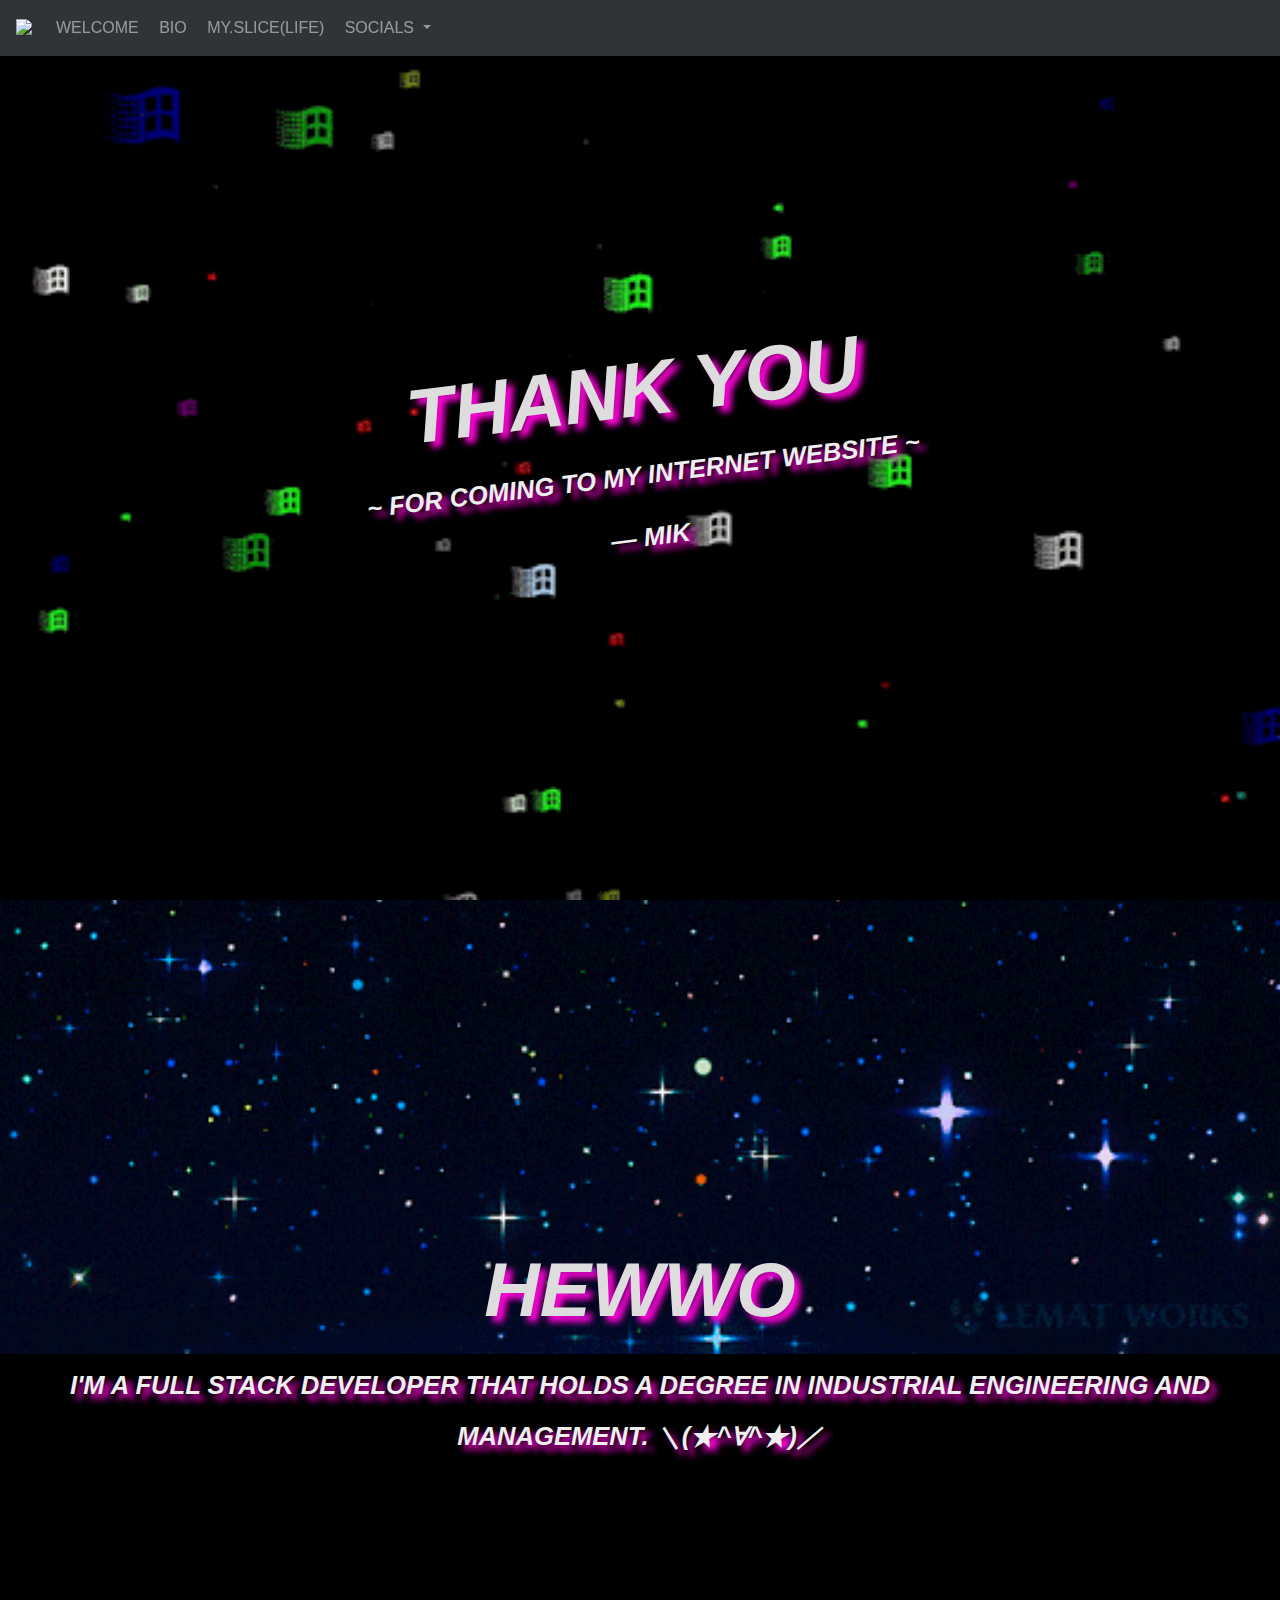
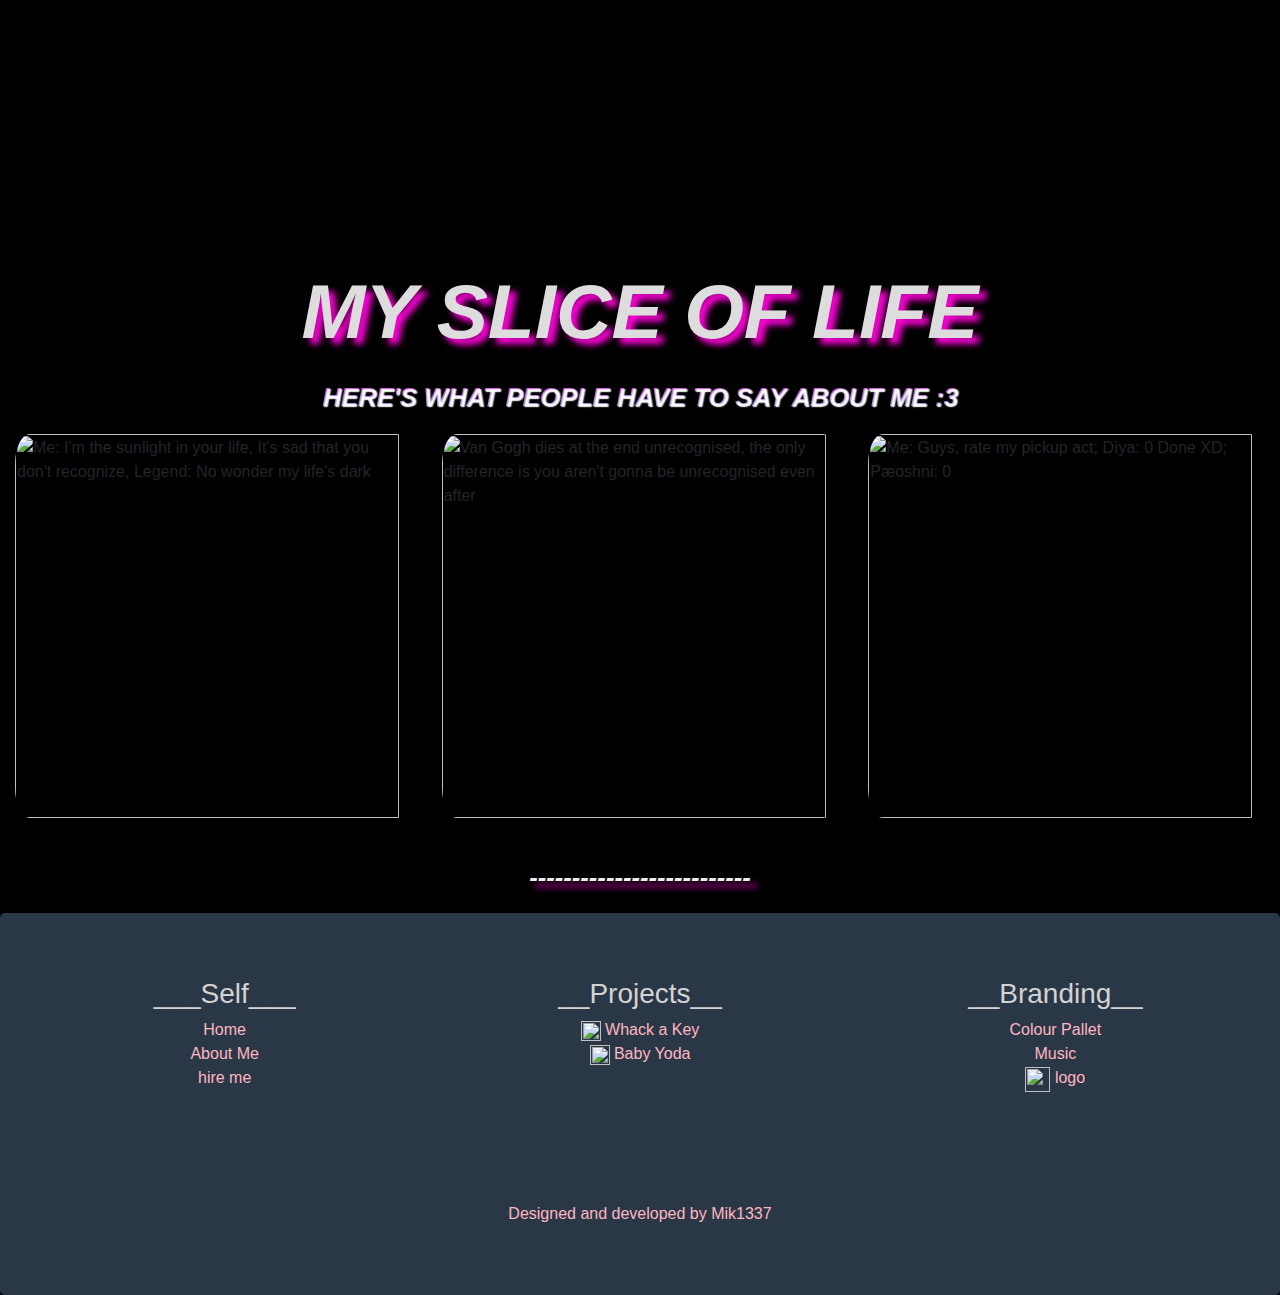
==== index.html @ a0de7927 "some updates" ====
<html>
  <head>
    <meta charset="utf-8" />
    <meta name="viewport" content="width=device-width, initial-scale=1" />
    <link
      rel="shortcut icon"
      type="image/png"
      href="https://i.imgur.com/CmYcjAK.png"
    />
    <meta http-equiv="X-U-A-Compatible" content="IE=edge,chrome=1" />
    <title>Mik</title>
    <link href="stylesheet.css" rel="stylesheet" />

    <link
      rel="stylesheet"
      href="https://maxcdn.bootstrapcdn.com/bootstrap/4.1.0/css/bootstrap.min.css"
    />
    <script src="https://ajax.googleapis.com/ajax/libs/jquery/3.3.1/jquery.min.js"></script>
    <script src="https://cdnjs.cloudflare.com/ajax/libs/popper.js/1.14.0/umd/popper.min.js"></script>
    <script src="https://maxcdn.bootstrapcdn.com/bootstrap/4.1.0/js/bootstrap.min.js"></script>

    <!-- Global site tag (gtag.js) - Google Analytics -->
    <script
      async
      src="https://www.googletagmanager.com/gtag/js?id=UA-136836752-1"
    ></script>
    <!-- nes.css imports -->
    <link
      href="https://fonts.googleapis.com/css2?family=Press+Start+2P&display=swap"
      rel="stylesheet"
    />
    <link href="https://unpkg.com/nes.css/css/nes.css" rel="stylesheet" />
    <!-- <link
      href="https://unpkg.com/nes.css@latest/css/nes.min.css"
      rel="stylesheet"
    /> -->
    <link
      href="https://unpkg.com/nes.icons@latest/css/nes-icons.min.css"
      rel="stylesheet"
    />
    <!-- ness.css imports ends -->
    <script>
      window.dataLayer = window.dataLayer || [];
      function gtag() {
        dataLayer.push(arguments);
      }
      gtag("js", new Date());
      gtag("config", "UA-136836752-1");
    </script>
  </head>
  <body data-spy="scroll" data-target=".navbar" data-offset="50">
    <nav
      class="navbar navbar-expand-md bg-mik navbar-dark navbar-dark container-fluid fixed-top"
    >
      <a class="navbar-brand" href="https://mik1337.github.io/">
        <img
          class="nes-avatar is-rounded"
          style="max-width: 30px; margin-top: -2px; image-rendering: pixelated"
          src="https://i.imgur.com/CmYcjAK.png"
      /></a>
      <!-- Brand -->
      <div class="navbar-header">
        <button
          type="button"
          class="navbar-toggler hidden-md-up pull-xs-right navbar-toggler-right"
          data-toggle="collapse"
          data-target="#collapseBar"
        >
          <span class="navbar-toggler-icon"></span>
        </button>
        <!-- Links -->
      </div>
      <div class="collapse navbar-collapse" id="collapseBar">
        <ul class="navbar-nav" data-toggle="collapse">
          <li class="nav-item">
            <a class="nav-link" href="#">WELCOME</a>
          </li>
          &nbsp;
          <li class="nav-item">
            <a class="nav-link" href="#bio">BIO</a>
          </li>
          &nbsp;
          <li class="nav-item">
            <a class="nav-link" href="#awwww">MY.SLICE(LIFE)</a>
          </li>
          &nbsp;
          <li class="nav-item dropdown">
            <a
              class="nav-link dropdown-toggle"
              href="#"
              id="navbardrop"
              data-toggle="dropdown"
            >
              SOCIALS
            </a>
            <div class="dropdown-menu">
              <a class="dropdown-item" href="https://github.com/Mik1337">
                GITHUB</a
              >
              <a class="dropdown-item" href="https://www.twitch.tv/m1k2448">
                TWITCH</a
              >
              <a class="dropdown-item" href="https://twitter.com/GreaterMik">
                TWITTER</a
              >
              <i class=""></i>
            </div>
          </li>
        </ul>
      </div>
    </nav>

    <div class="homeboy vertical-center">
      <div class="rotato">
        <p class="colourmod bigbig">Thank you</p>
        <p class="colourmod big">~ for coming to my internet website ~</p>
        <p class="colourmod big">— Mik</p>
        <section class="icon-list">
          <a href="https://www.twitch.tv/m1k2448"
            ><i class="colourmod big nes-icon twitch-square iconspacing"></i
          ></a>
          <a href="https://github.com/Mik1337"
            ><i
              class="colourmod big nes-icon github-square animate iconspacing"
            ></i
          ></a>
          <a href="https://twitter.com/GreaterMik"
            ><i class="colourmod big nes-icon twitter-square iconspacing"></i
          ></a>
          <!-- <a href="https://mik1337.wordpress.com"
            ><i class="nes-icon wordpress"></i
          ></a> -->
          <!-- <a
            href="https://open.spotify.com/user/9x83k63yg01jx2881u7fweixp/playlist/5cshPsB8lNxsXbL9X6wMKD"
            ><i class="nes-icon spotify"></i
          ></a> -->
        </section>
      </div>
    </div>

    <div id="bio" class="biosphere vertical-center">
      <p class="colourmod bigbig">HEWWO</p>
      <p class="colourmod big">
        I'm a full stack developer that holds a degree in Industrial Engineering
        and Management. ＼(★^∀^★)／ <br />
      </p>
    </div>

    <div id="awwww" class="awwww container-fluid">
      <p class="colourmod bigbig">My slice of life</p>
      <p class="blur big">Here's what people have to say about me :3</p>
      <div class="row">
        <img
          class="image col-md-4 bottom-pad"
          id="sunlight"
          src="https://i.imgur.com/b9qZq9r.png"
          alt="Me: I'm the sunlight in your life, It's sad that you don't recognize, Legend: No wonder my life's dark"
        />
        <img
          class="image col-md-4 bottom-pad"
          id="vangogh"
          src="https://i.imgur.com/sREjJut.png"
          alt="Van Gogh dies at the end unrecognised, the only difference is you aren't gonna be unrecognised even after"
        />
        <img
          class="image col-md-4 bottom-pad"
          id="pickup"
          src="https://i.imgur.com/G8jFW7m.png"
          alt="Me: Guys, rate my pickup act; Dìya: 0 Done XD; Pæoshni: 0"
        />
      </div>
      <br />
      <p class="colourmod big">--------------------------</p>
    </div>

    <div
      id="footer"
      class="jumbotron text-center footer"
      style="margin-bottom: 0"
    >
      <div class="row text-center text-xl-center text-sm-left text-md-left">
        <div class="col-xs-12 col-sm-4 col-md-4">
          <h3>___Self___</h3>
          <ul class="list-unstyled quick-links">
            <li>
              <a href="#"><i class="fas fa-home"></i> Home</a>
            </li>
            <li>
              <a href="#bio"><i class="far fa-address-card"></i> About Me</a>
            </li>
            <li id="here">
              <section>
                <a id="hireme" href="#here">hire me</a>
                <dialog
                  class="nes-dialog is-dark sneaky"
                  style="z-index: 1; max-width: 100vw"
                  id="dialog"
                >
                  <p class="title">
                    get in touch!
                    <a href="mailto:mik.san@icloud.com">mik.san@icloud.com </a>
                    UwU
                  </p>
                </dialog>
                <script>
                  $("#hireme").on("click", () => {
                    $("#dialog").toggleClass("sneaky");
                  });
                </script>
              </section>
            </li>
          </ul>
        </div>

        <div class="col-xs-12 col-sm-4 col-md-4">
          <h3>__Projects__</h3>
          <ul class="list-unstyled quick-links">
            <li>
              <a href="https://whack-a-key.herokuapp.com/"
                ><img src="https://i.imgur.com/3p80YDX.png" width="20px" />
                Whack a Key</a
              >
            </li>
            <!-- <br /> -->
            <li>
              <a href="https://babe-yoda.herokuapp.com/"
                ><img src="https://i.imgur.com/m6W1lbA.png" width="20px" /> Baby
                Yoda</a
              >
            </li>
          </ul>
        </div>

        <div class="col-xs-12 col-sm-4 col-md-4">
          <h3>__Branding__</h3>
          <ul class="list-unstyled quick-links">
            <li>
              <a href="https://coolors.co/343a40-e9ecef-f3f3f3-e6e8ec-2a3746"
                ><i class="fas fa-swatchbook"></i> Colour Pallet</a
              >
            </li>
            <li>
              <!-- <a href="https://open.spotify.com/track/5EQzn8CEclXUd2pNidVRG5" -->
              <a href="https://www.youtube.com/watch?v=0MykEJABbGc"
                ><i class="fas fa-headphones-alt"></i> Music</a
              >
            </li>
            <li>
              <a href="https://i.imgur.com/CmYcjAK.png"
                ><img
                  src="https://i.imgur.com/CmYcjAK.png"
                  width="25vw"
                  height="25vh"
                />
                logo</a
              >
            </li>
          </ul>
        </div>
      </div>

      <div class="row">
        <div class="col-xs-12 col-sm-12 col-md-12 mt-2 mt-sm-5">
          <ul class="list-unstyled list-inline social text-center">
            <li class="list-inline-item">
              <a href="https://github.com/Mik1337"
                ><i class="nes-octocat animate iconspacing"></i
              ></a>
            </li>
            <li class="list-inline-item">
              <a href="mailto:mik.san@icloud.com" target="_"
                ><i class="nes-icon envelope is-large"></i
              ></a>
            </li>
          </ul>
        </div>
      </div>

      <div class="row">
        <div
          class="col-xs-12 col-sm-12 col-md-12 mt-2 mt-sm-2 text-center text-white"
        >
          <p class="h6">
            <a
              href="https://github.com/Mik1337/"
              title="Designed and developed by"
              >Designed and developed by Mik1337</a
            >
          </p>
        </div>
      </div>
    </div>
  </body>
  <script>
    $(document).ready(function () {
      $('[data-toggle="popover"]').popover();
    });
  </script>
</html>
---- stylesheet.css ----
html {
  scroll-behavior: smooth;
}
body {
  /* padding-top: 50px; */
  background-color: black !important;
  background-size: contain;
  background-repeat: no-repeat;
  justify-content: center;
  align-items: center;
}
figure {
  display: block;
  width: 50vw;
}
.nav-link {
  animation: bgColor 10s infinite linear;
}
@keyframes bgColor {
  0% {
    color: lightpink;
  }
  25% {
    color: #ffa6c9;
  }
  50% {
    color: pink;
  }
  75% {
    color: #ffa6c9;
  }
  100% {
    color: lightpink;
  }
}
.highlight {
  background: rgba(255, 230, 0, 0.5);
  padding: 3px 5px;
  margin: -3px -5px;
  line-height: 1.7;
  border-radius: 5px;
  display: inline;
}
@keyframes spinright {
  0% {
    transform: rotate(0deg) scale(1);
  }
  50% {
    transform: rotate(180deg) scale(1.35);
  }
  100% {
    transform: rotate(360deg) scale(1);
  }
}
.colourmod.fab:hover,
.colourmod.fas:hover {
  animation: spinright 5s infinite;
}
.navbar-brand:hover {
  animation: spinright 5s infinite;
}

@keyframes slide {
  0% {
    transform: translate3d(0, 0, 0);
  }
  100% {
    transform: translate3d(0, 1000px, 0);
  }
}
.vertical-center {
  min-height: 100%; /* Fallback for browsers do NOT support vh unit */
  min-height: 100vh; /* These two lines are counted as one */
  display: flex;
  text-align: center;
  justify-content: center;
  flex-direction: column;
  height: 400px;
  align-items: center;
}
.display-middle {
  position: absolute;
  top: 50%;
  left: 50%;
  transform: translate(-50%, -50%);
  -ms-transform: translate(-50%, -50%);
}
.sneaky {
  display: None;
}
.homeboy {
  /* window size */
  width: 100%;
  height: 100vh;
  /* background image */
  background-image: url(./assests/windows-giphy.gif);
  /* Create the parallax scrolling effect */
  background-attachment: fixed;
  background-position: center;
  background-repeat: no-repeat;
  background-size: cover;
}
.biosphere {
  /* Graduate of IE&M  */
  background-image: url(./assests/space-giphy.gif);
  /* Create the parallax scrolling effect */
  background-attachment: fixed;
  background-position: center;
  background-repeat: no-repeat;
  background-size: cover;
}
.four-naught-four {
  /* background image */
  background-image: url(https://media.giphy.com/media/IblcVM0Sl2hr3hD0Sd/giphy.gif) !important;
  /* Create the parallax scrolling effect */
  background-attachment: fixed;
  background-position: center;
  background-repeat: no-repeat;
  background-size: cover;
}
.construction {
  vertical-align: middle;
}

.awwww {
  /* awwww */
  padding-top: 50px;
  background-image: url(./assests/float-giphy.gif);
  /* Create the parallax scrolling effect */
  background-attachment: fixed;
  background-position: center;
  background-repeat: no-repeat;
  background-size: cover;
  /* style=position: absolute; */
}
.blur {
  background-image: -webkit-linear-gradient(#fd04d7, #40e0d0);
  -webkit-background-clip: text;
  -webkit-text-fill-color: transparent;
  position: relative;
  text-shadow: 0.1vw 0.1vw 0.1vw white !important;

  font-weight: normal;
  font-style: italic;
  font-weight: 700;
  text-transform: uppercase;
  text-align: center;
  /* font-family: "Fira Sans Condensed", sans-serif; */
  margin: 10;
}
.blur:after {
  background: none;
  content: attr(data-text);
  left: 0;
  position: absolute;
  top: 0;
  z-index: -1;
  color: white !important;
}
.colourmod {
  text-shadow: 0.5vw 0.5vw 0.5vw #fd04d7;
  font-weight: normal;
  font-style: italic;
  font-weight: 700;
  text-transform: uppercase;
  text-align: center;
  /* font-family: "Fira Sans Condensed", sans-serif; */
  margin: 10;
}
.bigbig {
  color: #ddd;
  font-size: 6vw;
  line-height: 8vw;
}
.big {
  color: #eee;
  font-size: 2vw;
  line-height: 4vw;
}
.small {
  color: #fff;
  font-size: 4vw;
  line-height: 3vw;
}

@keyframes blink {
  69% {
    color: inherit;
    text-shadow: inherit;
  }
  79% {
    color: #333;
  }
  80% {
    text-shadow: none;
  }
  81.5% {
    color: inherit;
    text-shadow: inherit;
  }
  82% {
    color: #333;
    text-shadow: none;
  }
  82.5% {
    color: inherit;
    text-shadow: inherit;
  }
  92% {
    color: #333;
    text-shadow: none;
  }
  94% {
    color: inherit;
    text-shadow: inherit;
  }
}
.neon-signboard {
  color: #fee;
  text-shadow: 0 -40px 100px, 0 0 2px, 0 0 1em #ff4444, 0 0 0.5em #ff4444,
    0 0 0.1em #ff4444, 0 10px 3px #000;

  /* display: none; */
}
.neon-signboard span {
  animation: blink linear infinite 2s;
}
.awwww .image {
  border-radius: 30px;
  width: 30vw;
  transition: all 0.23s ease-in-out;
}
.awwww .image:hover {
  transform: scale(1.1);
}
.rotato {
  -ms-transform: rotate(-7deg); /* IE 9 */
  -webkit-transform: rotate(-7deg); /* Chrome, Safari, Opera */
  transform: rotate(-7deg);
}
.responsive-container {
  position: relative;
  width: 100%;
  border: 1px solid black;
}
.iconspacing {
  margin-left: 5vw;
  margin-right: 5vw;
}
.footer {
  background-image: url(./assests/noise-gifphy.gif);
  background-attachment: fixed;
  background-position: center;
  background-repeat: no-repeat;
  background-size: cover;
  /* font and stuff */
  color: lightgray;
  /* Fallback */
  background-color: #2a3746 !important;
}
.biosphere a {
  color: white;
}
.biosphere a:hover {
  color: lightpink;
}
.footer a {
  color: lightpink;
}
.footer a:hover {
  color: hotpink;
  font-size: 110%;
}
.footer a:visited {
  text-decoration: underline;
}
.form-fields {
  padding-left: 20vw;
  width: 80vw;
}
.ig-handler {
  padding-right: 1em;
}
.input-fields {
  padding-bottom: 1vw;
  padding-left: 3vw;
  border-radius: 30px;
  border: 2px solid rgb(0, 0, 0);
}
.button-handler {
  margin: 0 21vw;
}
.bg-mik {
  background-color: rgba(52, 58, 64, 0.897) !important;
  -webkit-backdrop-filter: blur(5px) !important;
  backdrop-filter: blur(5px) !important;
}
.bg-primary-mik {
  background-color: rgba(0, 123, 255, 0.897) !important;
  -webkit-backdrop-filter: blur(5px) !important;
  backdrop-filter: blur(5px) !important;
}
.bg-blur {
  -webkit-backdrop-filter: blur(5px) !important;
  backdrop-filter: blur(5px) !important;
}
.current-mood-hover {
  color: hotpink;
  width: 100%;
  background-color: black;
}
@media only screen and (max-width: 600px) {
  .bigbig {
    color: #ddd;
    font-size: 10vw;
    line-height: 8vw;
  }
  .big {
    color: #eee;
    font-size: 4vw;
    line-height: 6vw;
  }
  figure {
    width: 100vw;
  }
  .bluehaze-image {
    width: 100vw;
  }
  .four-naught-four {
    overflow: hidden;
    background-image: url(https://media.giphy.com/media/IblcVM0Sl2hr3hD0Sd/giphy.gif)
      repeat-x !important;
    height: 100px;
    width: 1000px;
    animation: slide 10s linear infinite;
  }
  .awwww .image {
    width: 100vw;
    margin-bottom: 15px !important;
    padding-bottom: 15px !important;
  }
  .bottom-pad {
    /* display: none !important; */
  }
  #sunlight {
    order: 2;
  }
  #vangogh {
    order: 1;
  }
  #pickup {
    order: 3;
  }

  @keyframes slide {
    0% {
      transform: translate3d(-1, 0, 0);
    }
    100% {
      transform: translate3d(-650px, 0, 0);
    }
  }
  .ig-handler {
    padding-right: 1em;
    max-width: 66vw;
  }
  .button-handler {
    margin: 0 auto;
  }
}
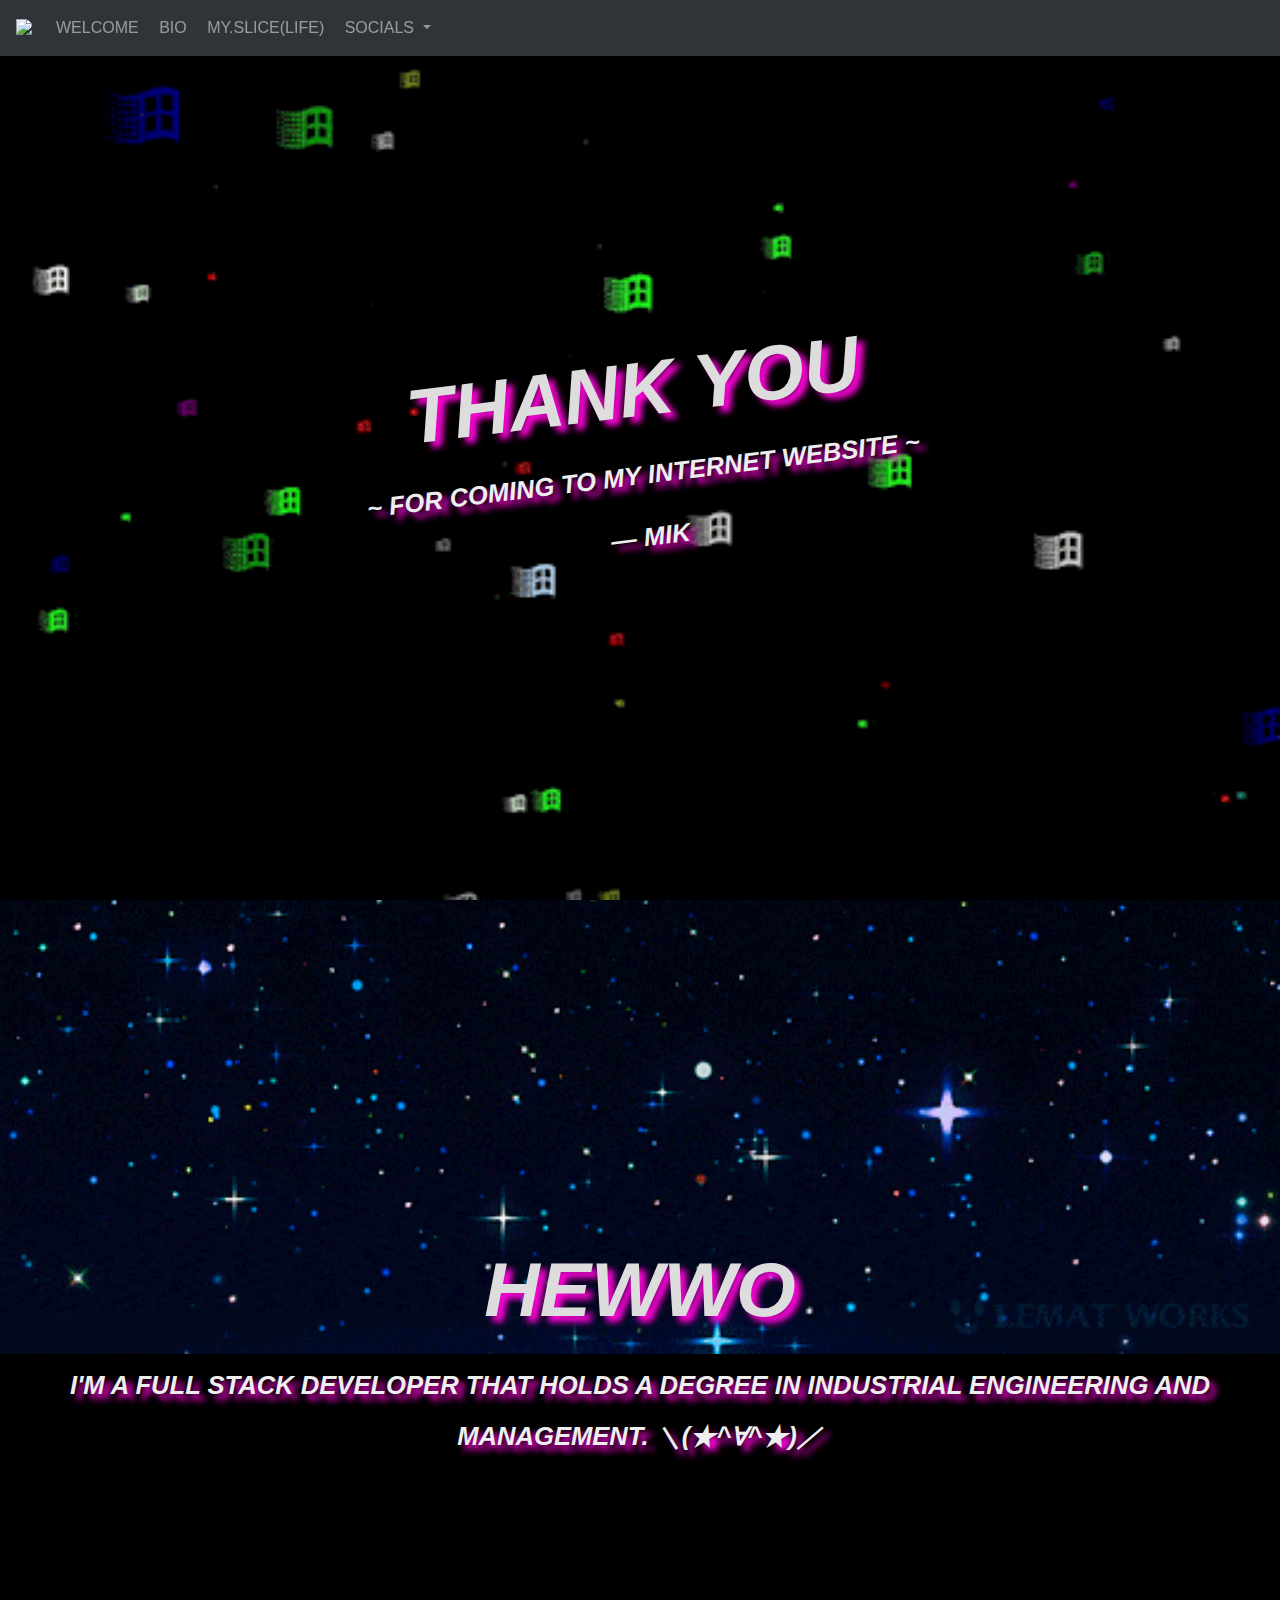
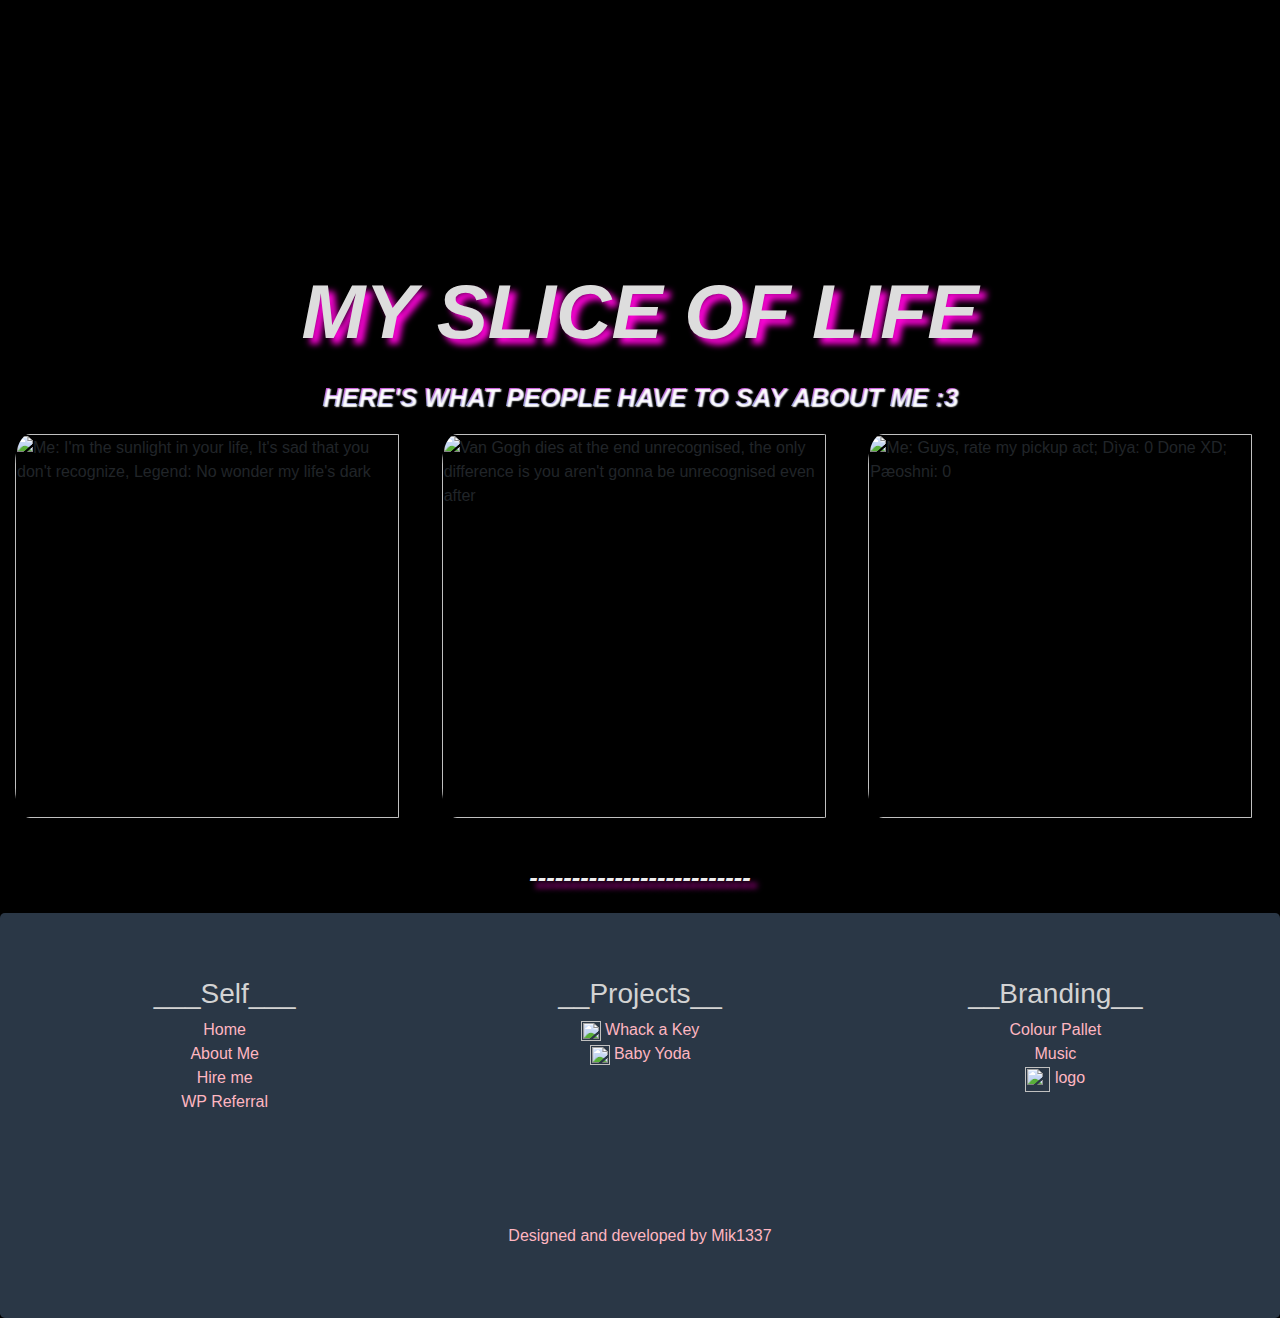
==== commit 6c6b2497: "updated links" ====
--- a/index.html
+++ b/index.html
@@ -190,7 +190,7 @@
             </li>
             <li id="here">
               <section>
-                <a id="hireme" href="#here">hire me</a>
+                <a id="hireme" href="#here">Hire me</a>
                 <dialog
                   class="nes-dialog is-dark sneaky"
                   style="z-index: 1; max-width: 100vw"
@@ -209,6 +209,12 @@
                 </script>
               </section>
             </li>
+            <li>
+              <a
+                href="https://wordpress.com/refer-a-friend/9pnPqleiY2R6Jbg4xe9R/"
+                >WP Referral</a
+              >
+            </li>
           </ul>
         </div>
 
@@ -236,14 +242,12 @@
           <ul class="list-unstyled quick-links">
             <li>
               <a href="https://coolors.co/343a40-e9ecef-f3f3f3-e6e8ec-2a3746"
-                ><i class="fas fa-swatchbook"></i> Colour Pallet</a
+                >Colour Pallet</a
               >
             </li>
             <li>
               <!-- <a href="https://open.spotify.com/track/5EQzn8CEclXUd2pNidVRG5" -->
-              <a href="https://www.youtube.com/watch?v=0MykEJABbGc"
-                ><i class="fas fa-headphones-alt"></i> Music</a
-              >
+              <a href="https://www.youtube.com/watch?v=SFghmyClUW8">Music</a>
             </li>
             <li>
               <a href="https://i.imgur.com/CmYcjAK.png"
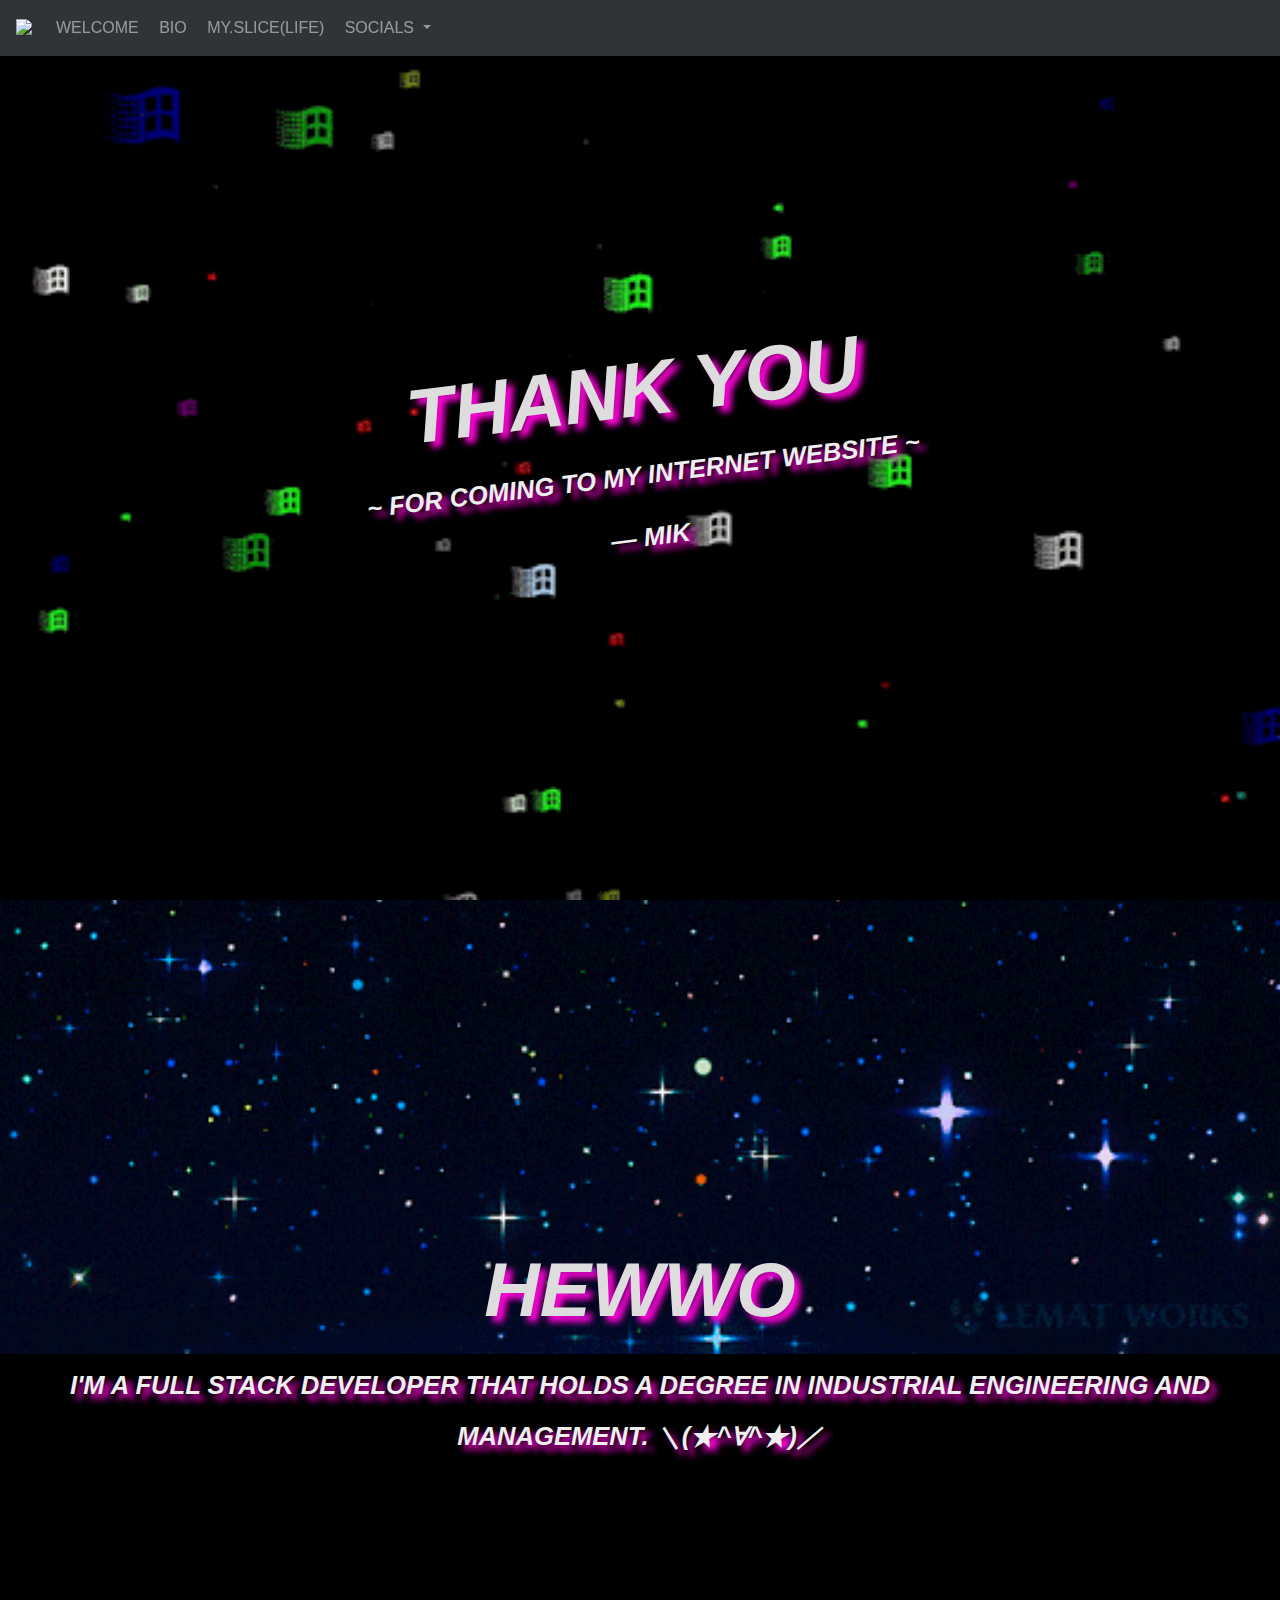
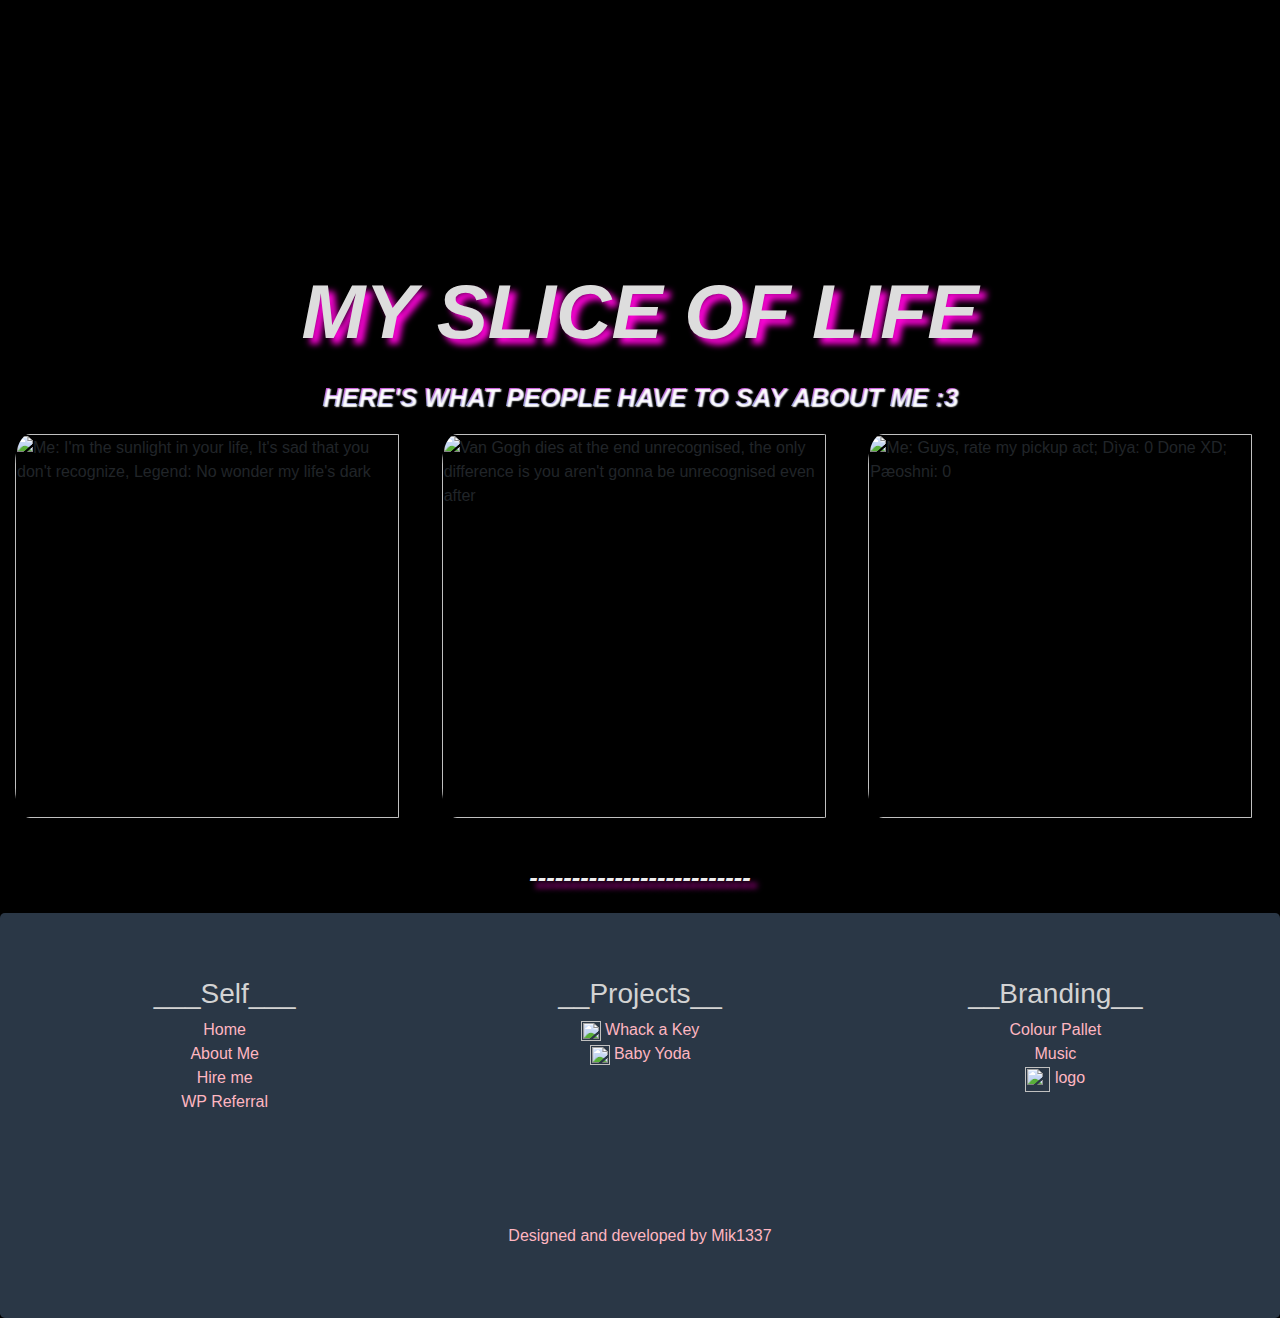
==== commit 73b3fc87: "updated project links" ====
--- a/index.html
+++ b/index.html
@@ -222,14 +222,14 @@
           <h3>__Projects__</h3>
           <ul class="list-unstyled quick-links">
             <li>
-              <a href="https://whack-a-key.herokuapp.com/"
+              <a href="https://kaijulabsofficial.github.io/whack"
                 ><img src="https://i.imgur.com/3p80YDX.png" width="20px" />
                 Whack a Key</a
               >
             </li>
             <!-- <br /> -->
             <li>
-              <a href="https://babe-yoda.herokuapp.com/"
+              <a href="https://kaijulabsofficial.github.io/baby-yoda"
                 ><img src="https://i.imgur.com/m6W1lbA.png" width="20px" /> Baby
                 Yoda</a
               >
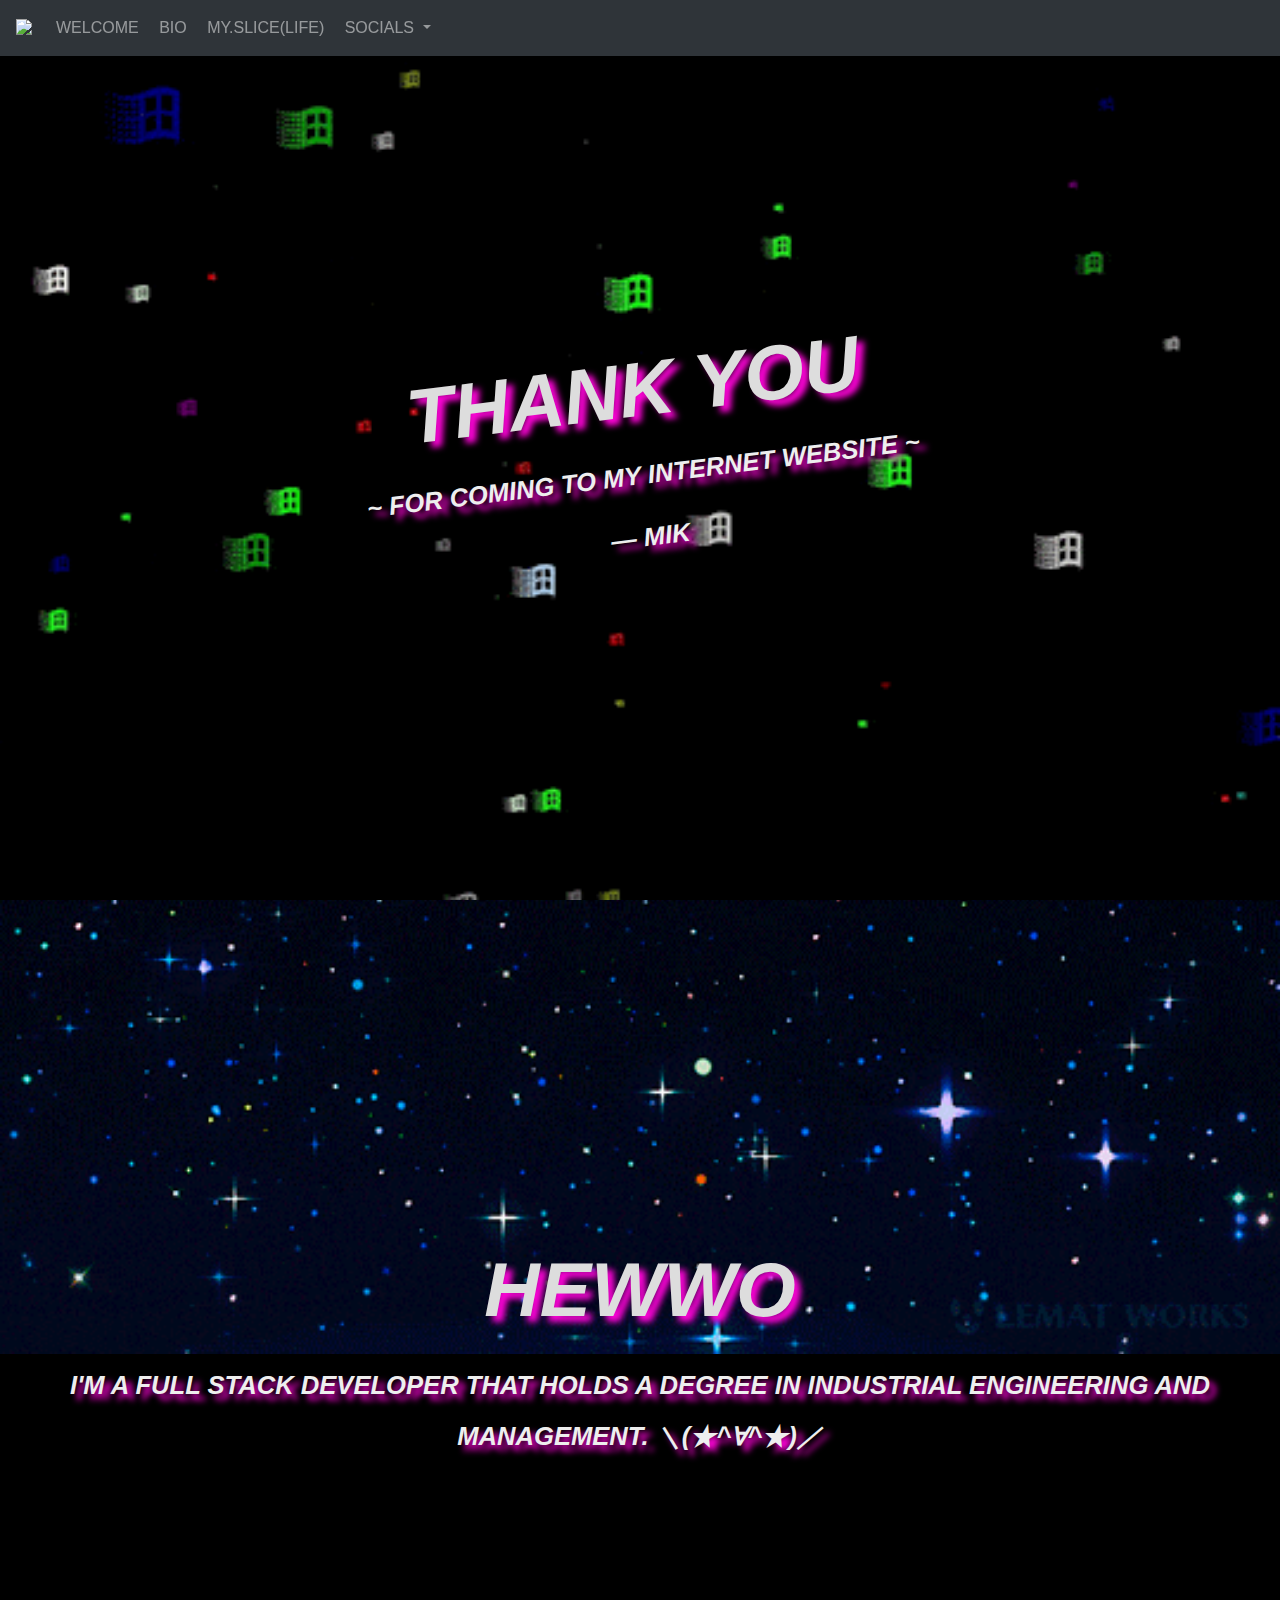
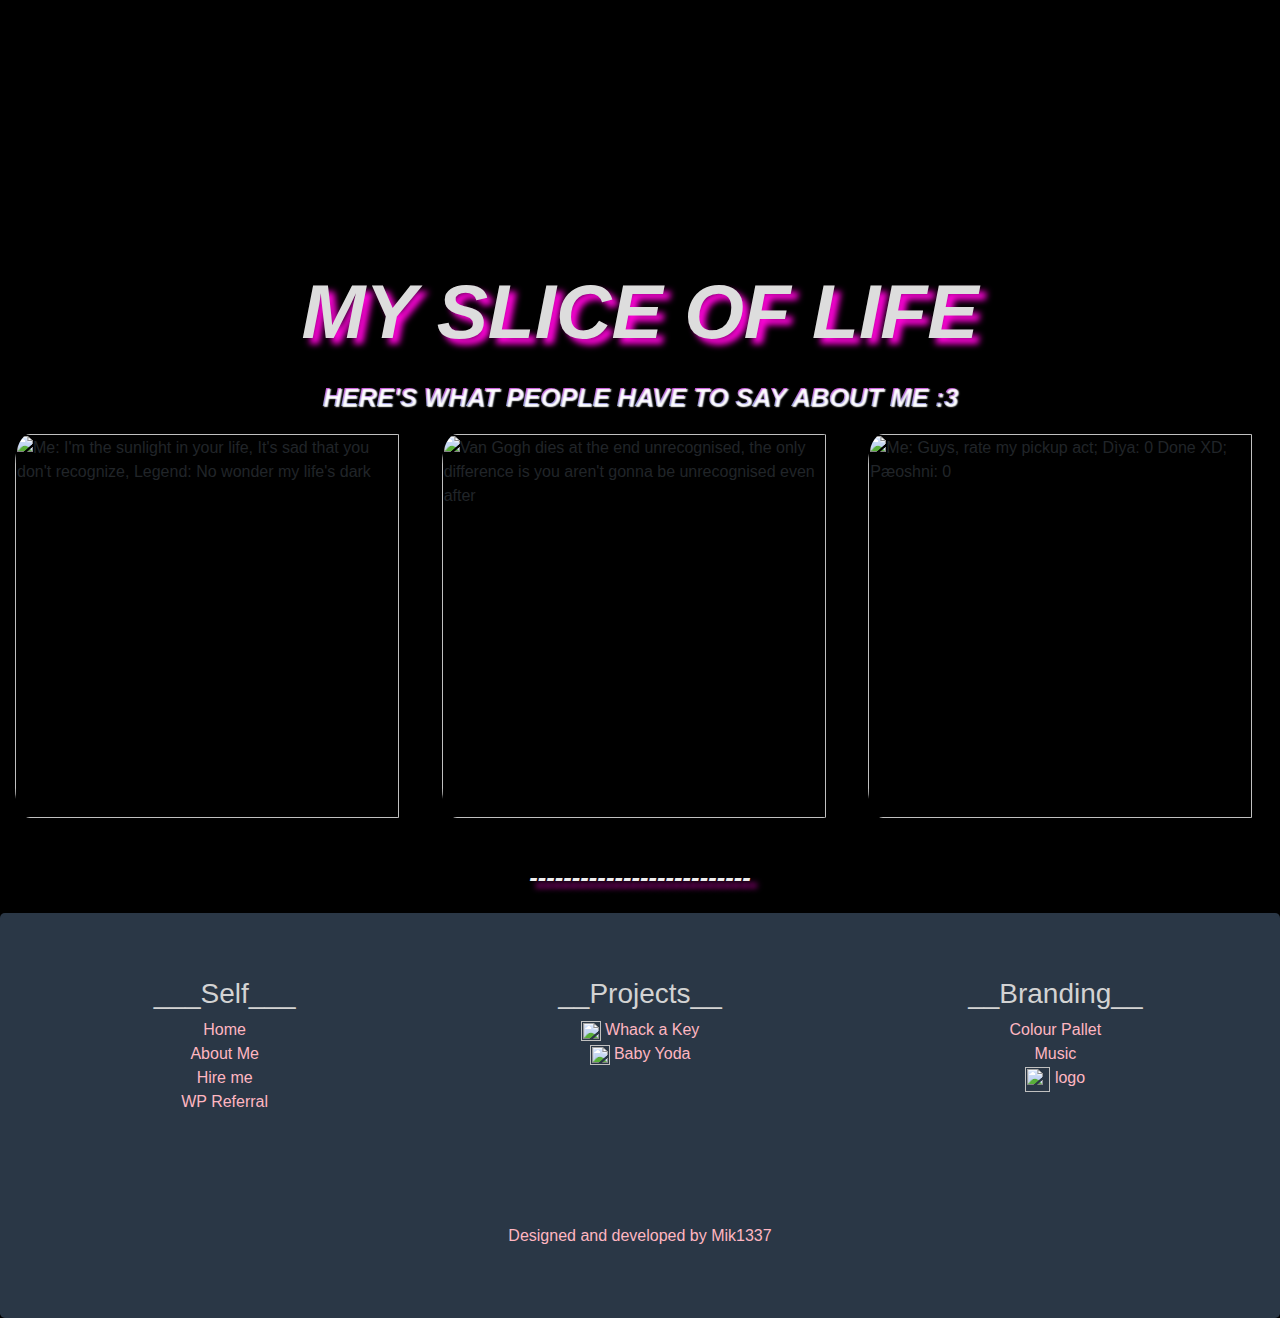
==== commit 2b640e3e: "Revert "updated project links"" ====
--- a/index.html
+++ b/index.html
@@ -222,14 +222,14 @@
           <h3>__Projects__</h3>
           <ul class="list-unstyled quick-links">
             <li>
-              <a href="https://kaijulabsofficial.github.io/whack"
+              <a href="https://whack-a-key.herokuapp.com/"
                 ><img src="https://i.imgur.com/3p80YDX.png" width="20px" />
                 Whack a Key</a
               >
             </li>
             <!-- <br /> -->
             <li>
-              <a href="https://kaijulabsofficial.github.io/baby-yoda"
+              <a href="https://babe-yoda.herokuapp.com/"
                 ><img src="https://i.imgur.com/m6W1lbA.png" width="20px" /> Baby
                 Yoda</a
               >
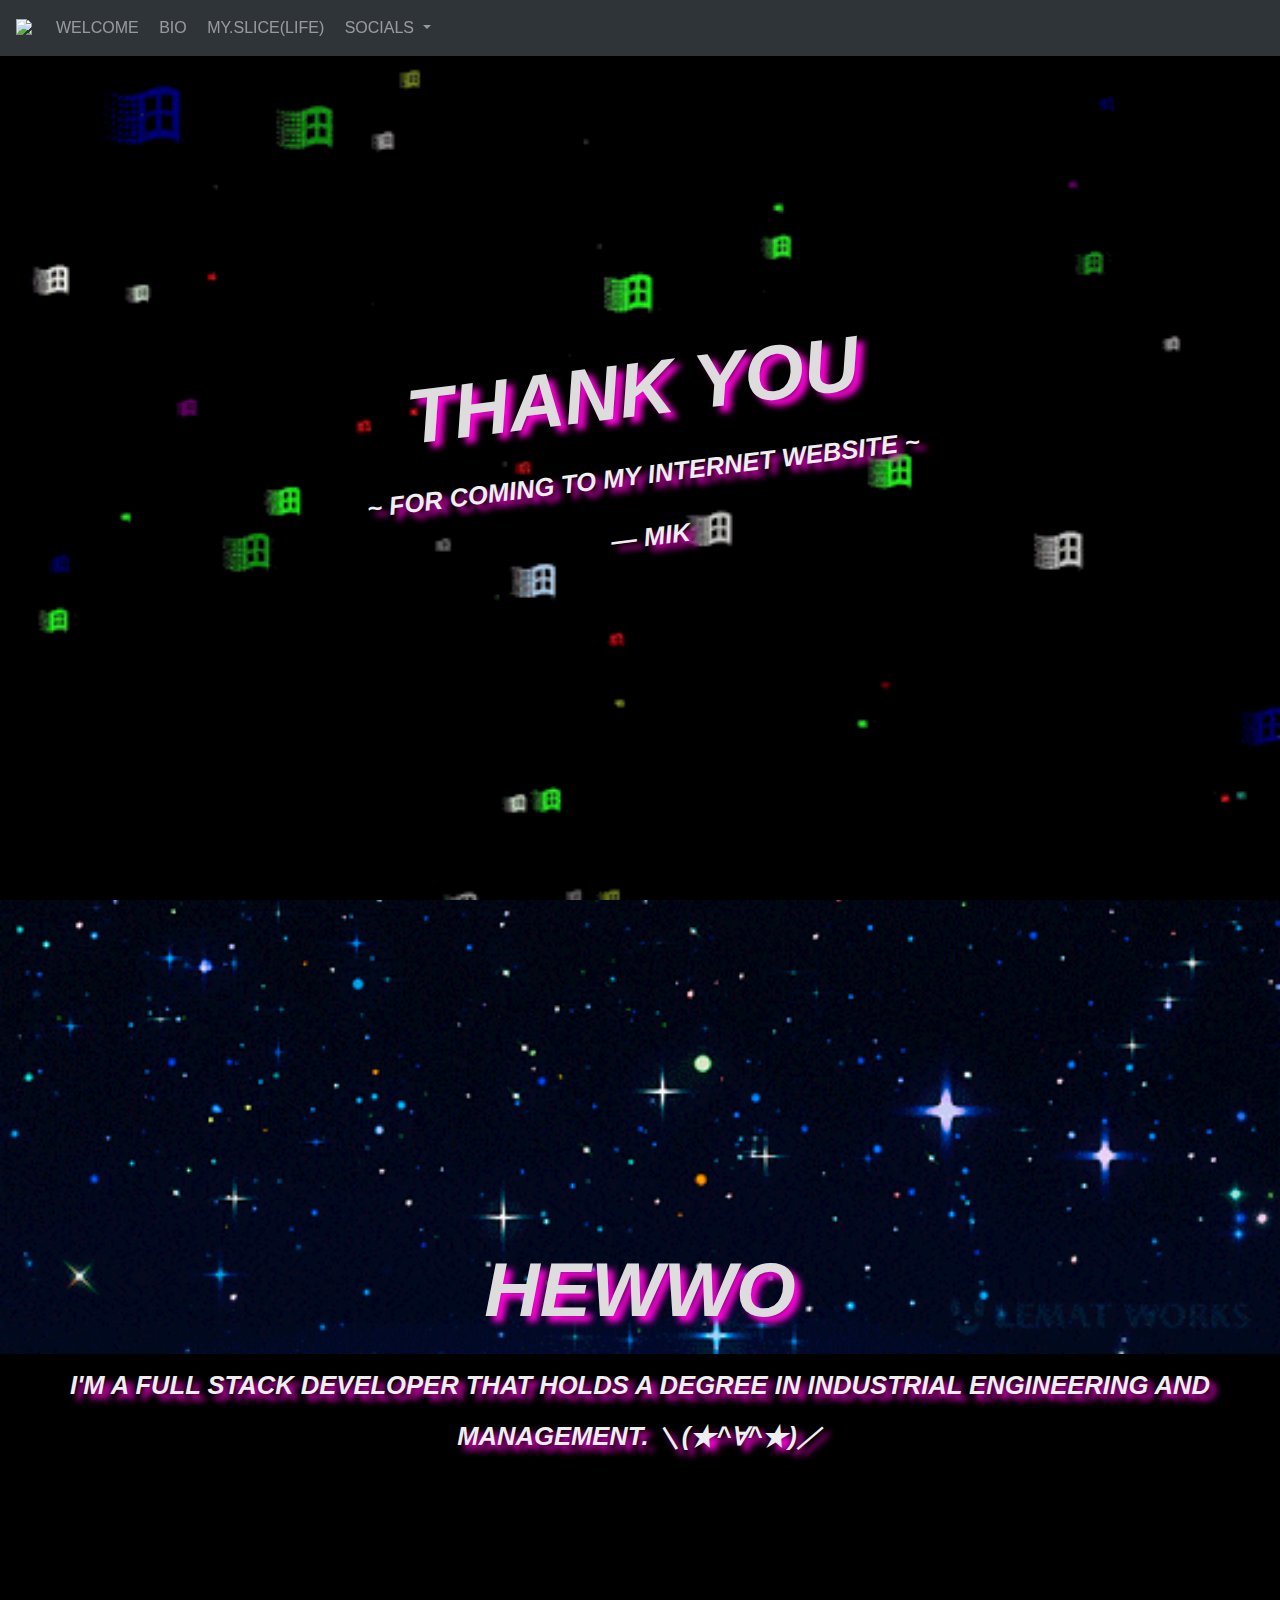
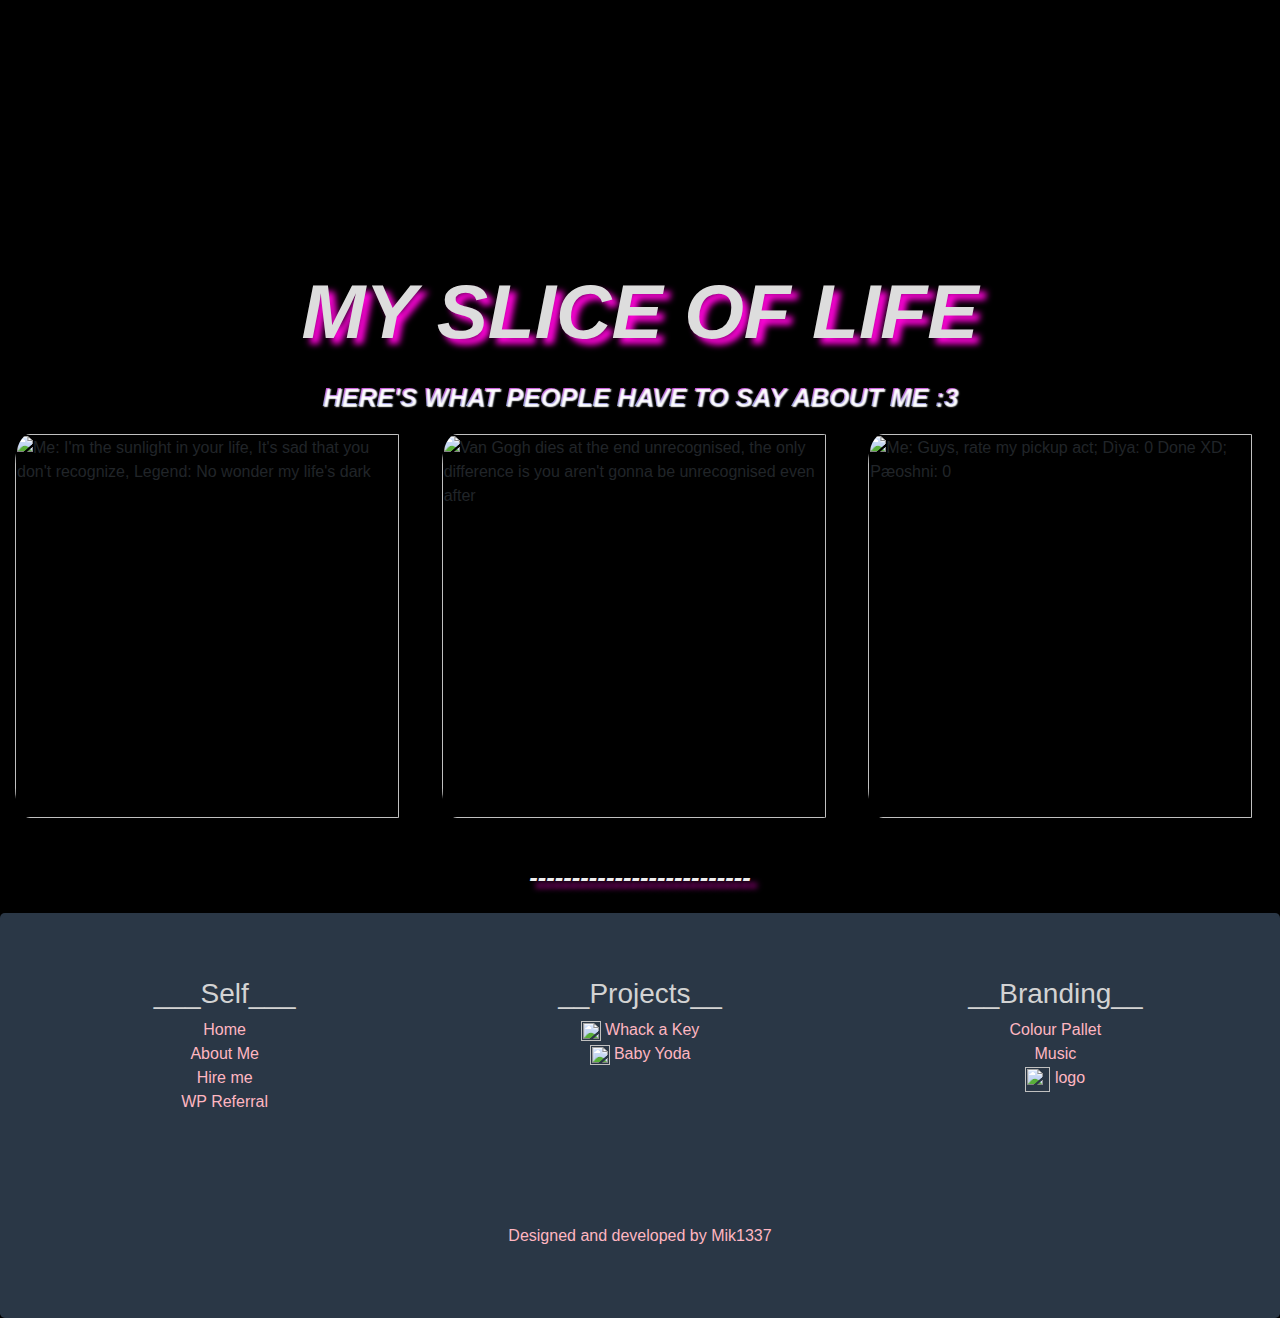
==== commit 348b75c9: "updated project links" ====
--- a/index.html
+++ b/index.html
@@ -222,14 +222,14 @@
           <h3>__Projects__</h3>
           <ul class="list-unstyled quick-links">
             <li>
-              <a href="https://whack-a-key.herokuapp.com/"
+              <a href="https://whack-a-key.netlify.app/"
                 ><img src="https://i.imgur.com/3p80YDX.png" width="20px" />
                 Whack a Key</a
               >
             </li>
             <!-- <br /> -->
             <li>
-              <a href="https://babe-yoda.herokuapp.com/"
+              <a href="https://babe-yoda.netlify.app/"
                 ><img src="https://i.imgur.com/m6W1lbA.png" width="20px" /> Baby
                 Yoda</a
               >
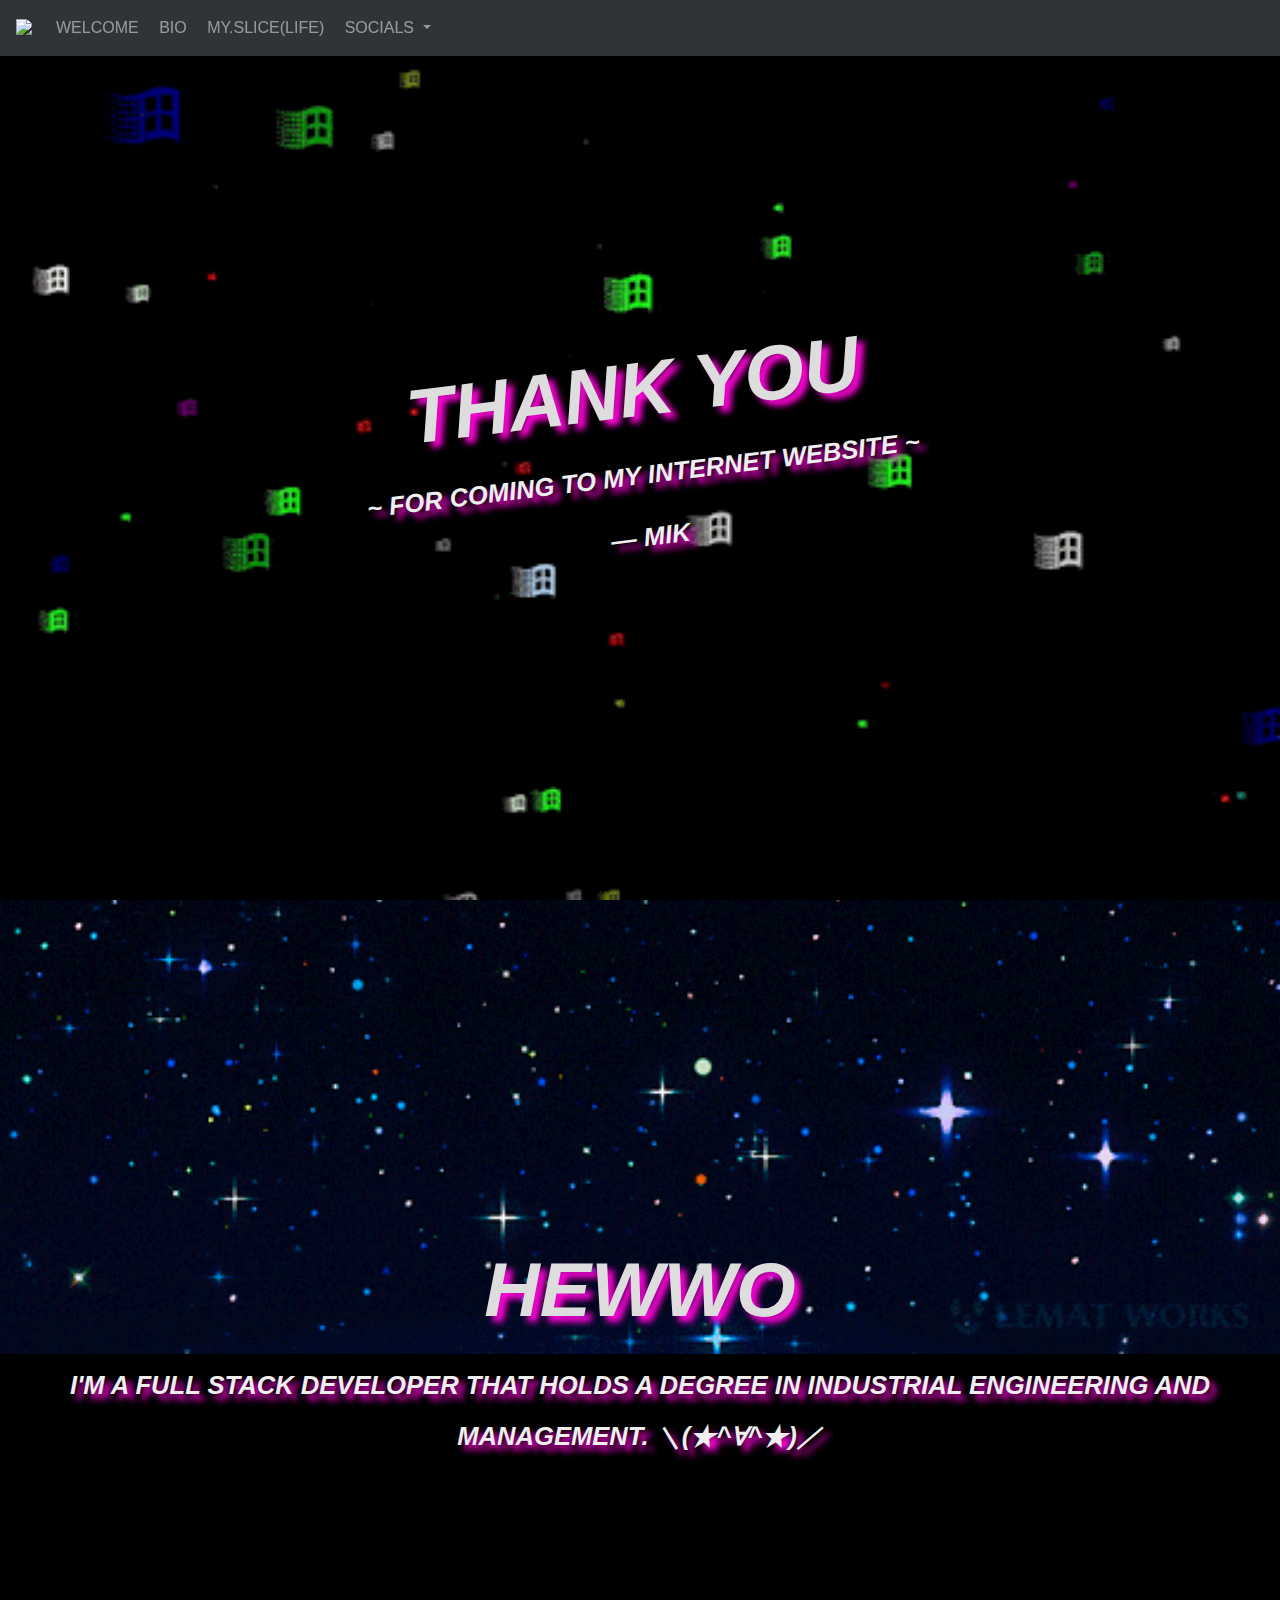
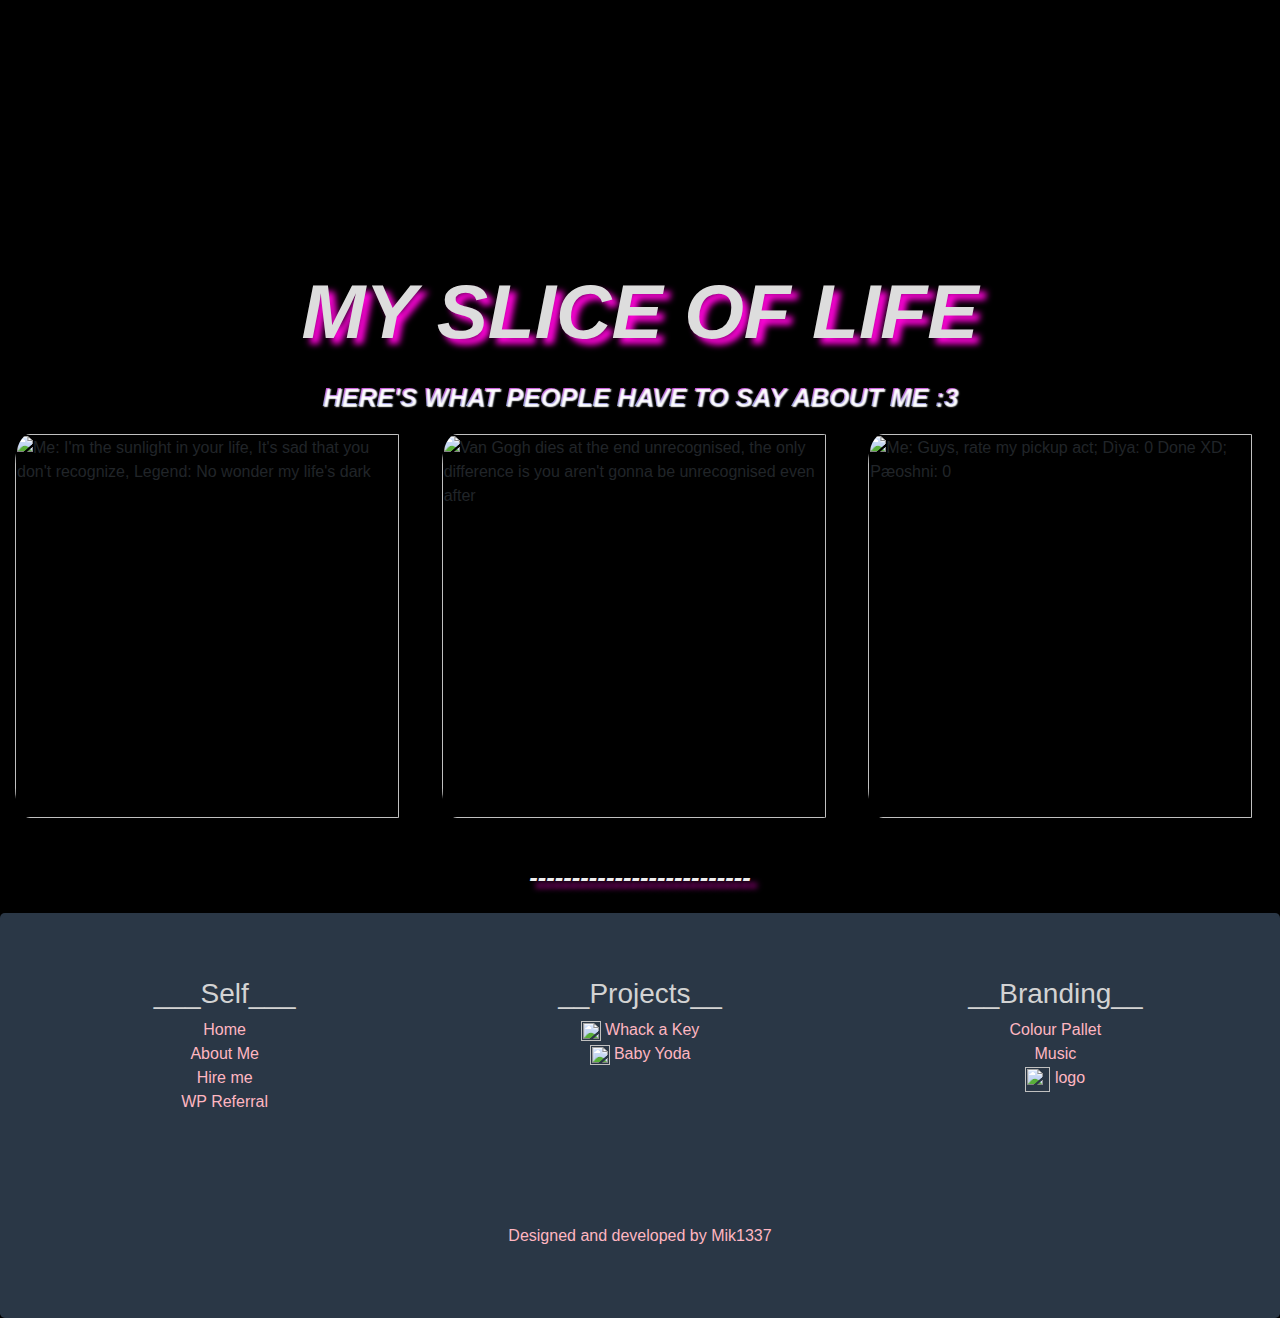
==== commit e86241f7: "Update index.html" ====
--- a/index.html
+++ b/index.html
@@ -97,10 +97,10 @@
               <a class="dropdown-item" href="https://github.com/Mik1337">
                 GITHUB</a
               >
-              <a class="dropdown-item" href="https://www.twitch.tv/m1k2448">
+              <a class="dropdown-item" href="https://www.twitch.tv/avocadomik">
                 TWITCH</a
               >
-              <a class="dropdown-item" href="https://twitter.com/GreaterMik">
+              <a class="dropdown-item" href="https://twitter.com/AvocadoMik">
                 TWITTER</a
               >
               <i class=""></i>
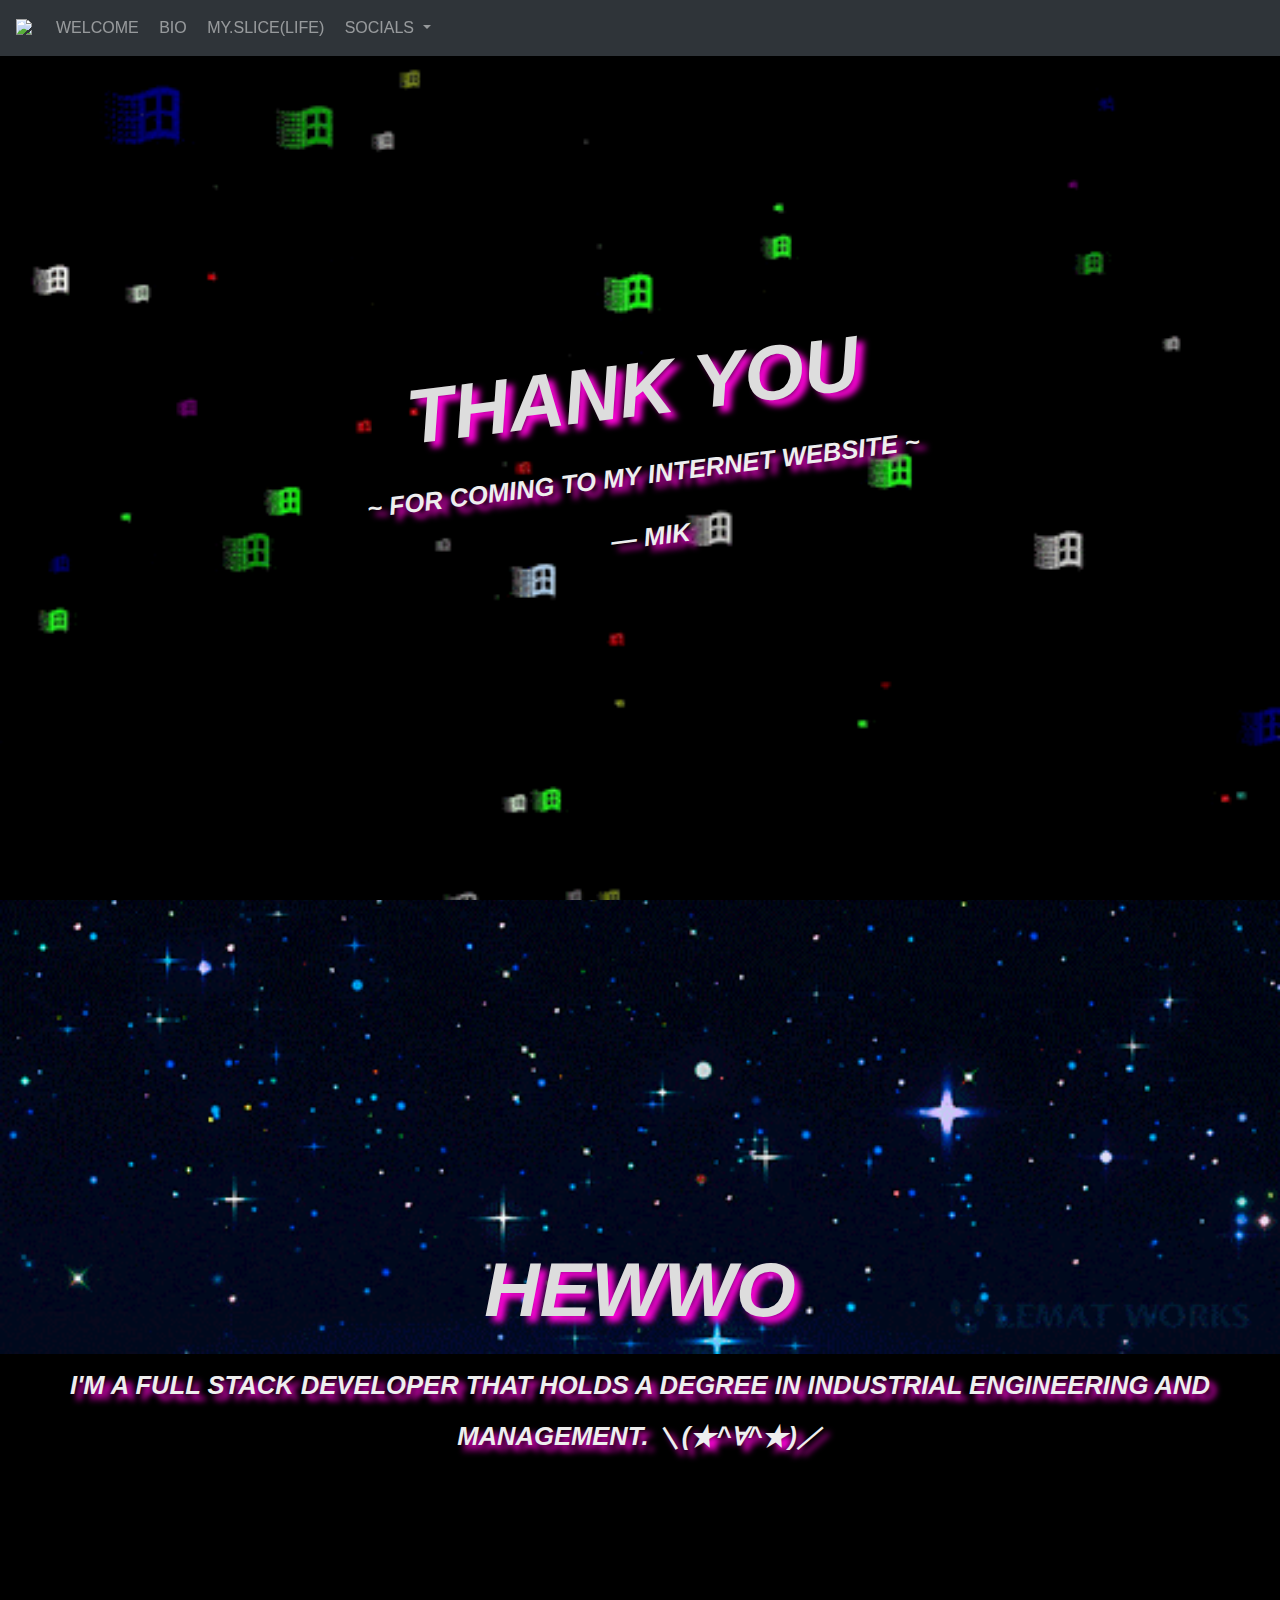
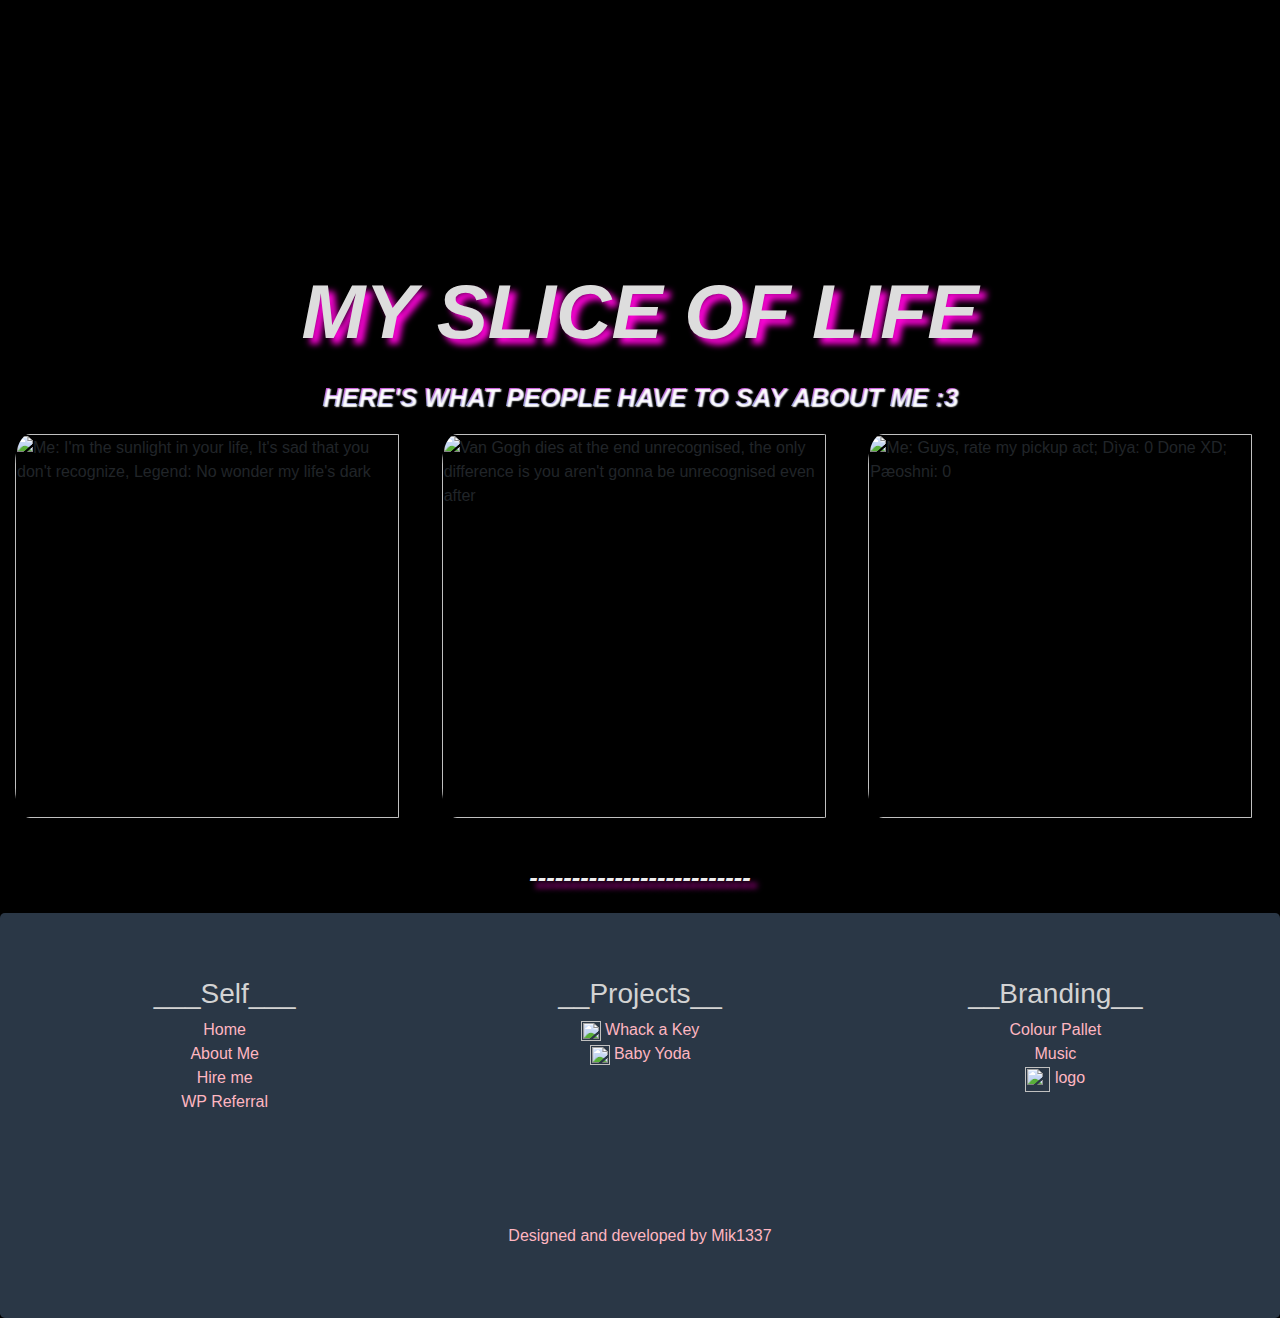
==== commit 80563098: "Update index.html" ====
--- a/index.html
+++ b/index.html
@@ -116,7 +116,7 @@
         <p class="colourmod big">~ for coming to my internet website ~</p>
         <p class="colourmod big">— Mik</p>
         <section class="icon-list">
-          <a href="https://www.twitch.tv/m1k2448"
+          <a href="https://www.twitch.tv/avocadomik"
             ><i class="colourmod big nes-icon twitch-square iconspacing"></i
           ></a>
           <a href="https://github.com/Mik1337"
@@ -124,7 +124,7 @@
               class="colourmod big nes-icon github-square animate iconspacing"
             ></i
           ></a>
-          <a href="https://twitter.com/GreaterMik"
+          <a href="https://twitter.com/AvocadoMik"
             ><i class="colourmod big nes-icon twitter-square iconspacing"></i
           ></a>
           <!-- <a href="https://mik1337.wordpress.com"
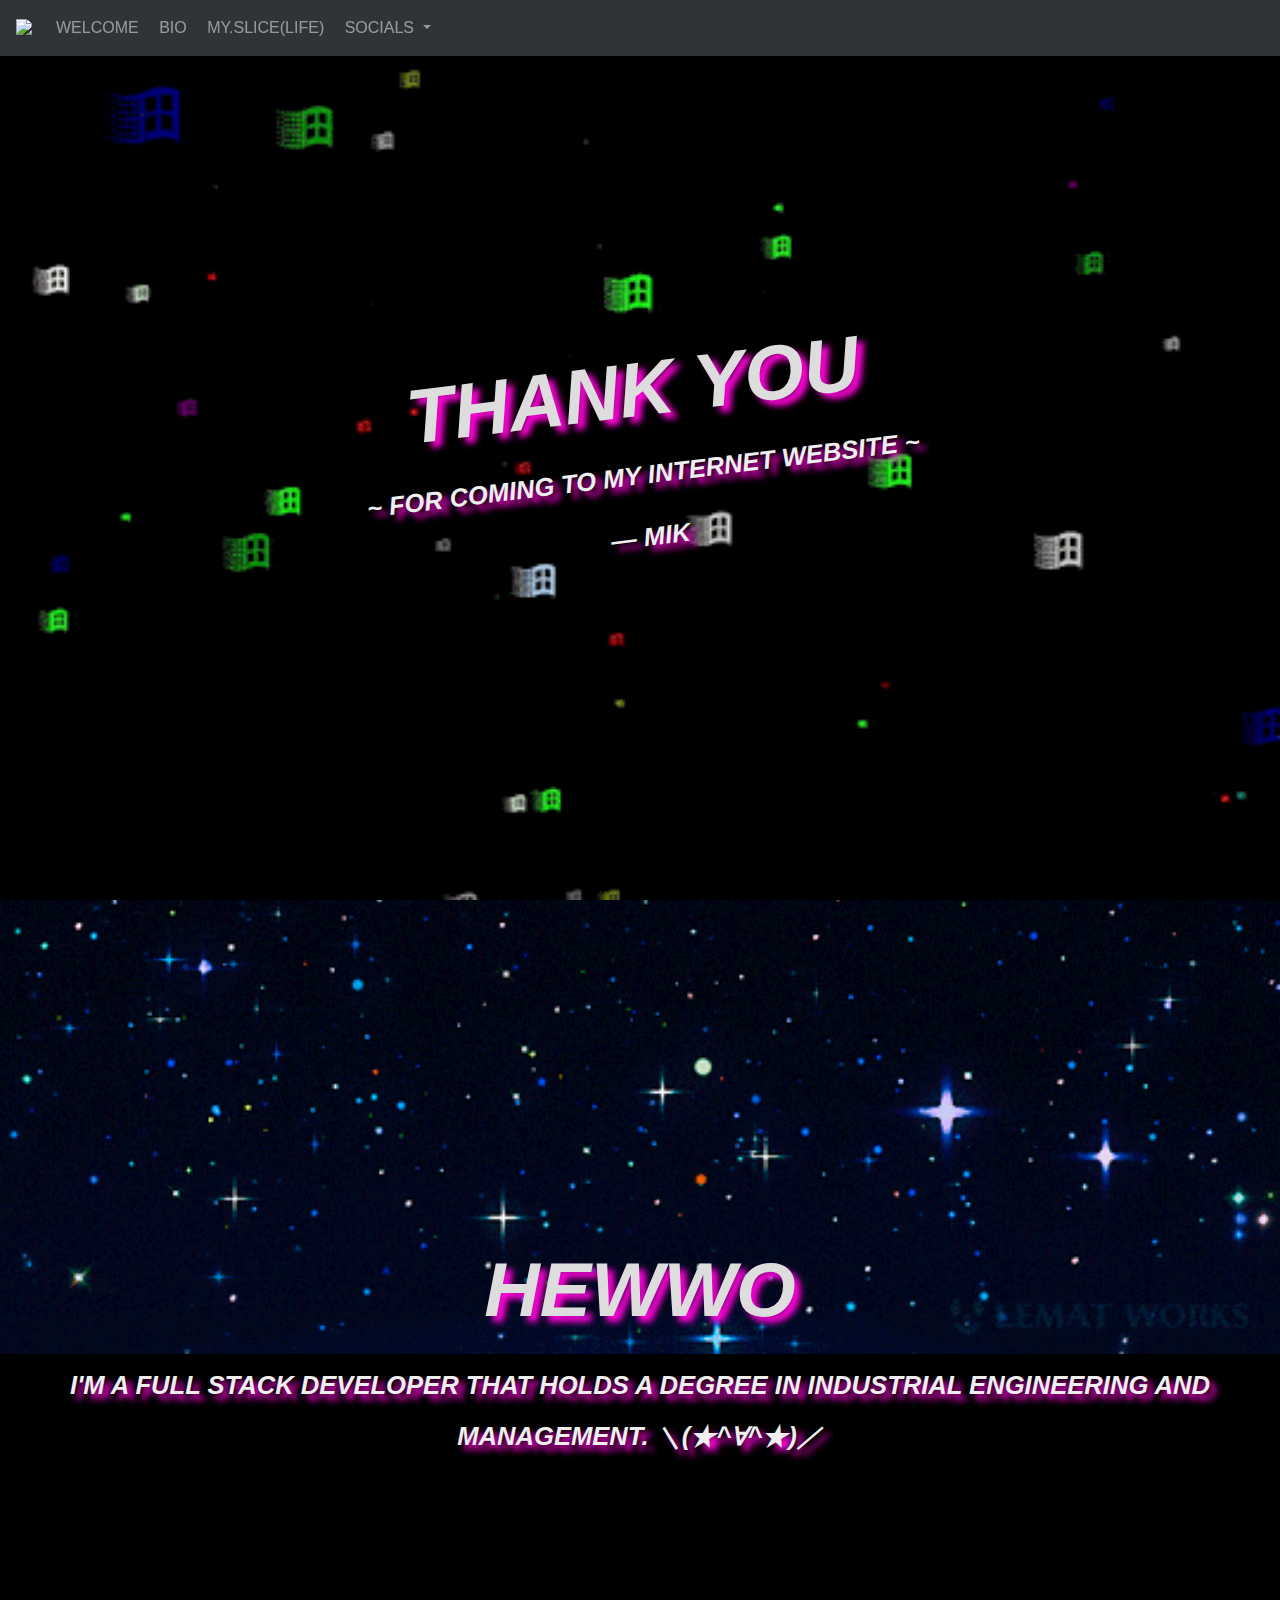
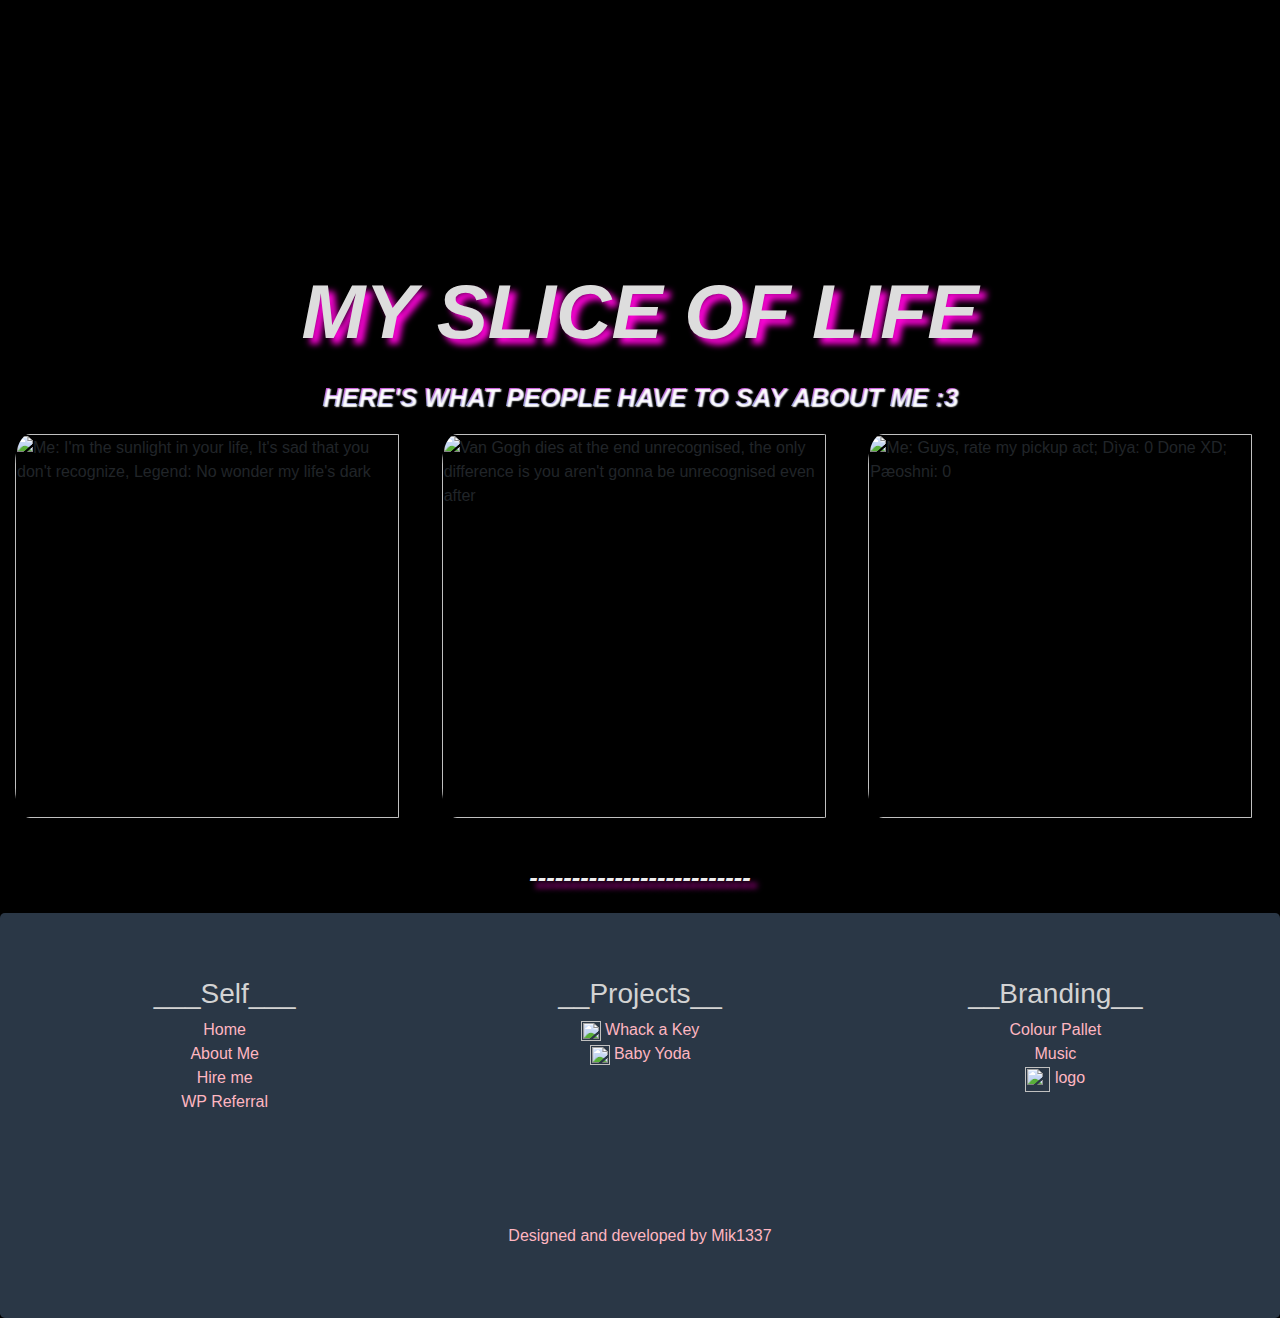
==== commit 50cb4b69: "update" ====
--- a/index.html
+++ b/index.html
@@ -1,303 +1,338 @@
 <html>
-  <head>
-    <meta charset="utf-8" />
-    <meta name="viewport" content="width=device-width, initial-scale=1" />
-    <link
-      rel="shortcut icon"
-      type="image/png"
-      href="https://i.imgur.com/CmYcjAK.png"
-    />
-    <meta http-equiv="X-U-A-Compatible" content="IE=edge,chrome=1" />
-    <title>Mik</title>
-    <link href="stylesheet.css" rel="stylesheet" />
-
-    <link
-      rel="stylesheet"
-      href="https://maxcdn.bootstrapcdn.com/bootstrap/4.1.0/css/bootstrap.min.css"
-    />
-    <script src="https://ajax.googleapis.com/ajax/libs/jquery/3.3.1/jquery.min.js"></script>
-    <script src="https://cdnjs.cloudflare.com/ajax/libs/popper.js/1.14.0/umd/popper.min.js"></script>
-    <script src="https://maxcdn.bootstrapcdn.com/bootstrap/4.1.0/js/bootstrap.min.js"></script>
-
-    <!-- Global site tag (gtag.js) - Google Analytics -->
-    <script
-      async
-      src="https://www.googletagmanager.com/gtag/js?id=UA-136836752-1"
-    ></script>
-    <!-- nes.css imports -->
-    <link
-      href="https://fonts.googleapis.com/css2?family=Press+Start+2P&display=swap"
-      rel="stylesheet"
-    />
-    <link href="https://unpkg.com/nes.css/css/nes.css" rel="stylesheet" />
-    <!-- <link
+    <head>
+        <meta charset="utf-8" />
+        <meta name="viewport" content="width=device-width, initial-scale=1" />
+        <link
+            rel="shortcut icon"
+            type="image/png"
+            href="https://i.imgur.com/CmYcjAK.png"
+        />
+        <meta http-equiv="X-U-A-Compatible" content="IE=edge,chrome=1" />
+        <title>Mik</title>
+        <link href="stylesheet.css" rel="stylesheet" />
+
+        <link
+            rel="stylesheet"
+            href="https://maxcdn.bootstrapcdn.com/bootstrap/4.1.0/css/bootstrap.min.css"
+        />
+        <script src="https://ajax.googleapis.com/ajax/libs/jquery/3.3.1/jquery.min.js"></script>
+        <script src="https://cdnjs.cloudflare.com/ajax/libs/popper.js/1.14.0/umd/popper.min.js"></script>
+        <script src="https://maxcdn.bootstrapcdn.com/bootstrap/4.1.0/js/bootstrap.min.js"></script>
+
+        <!-- Global site tag (gtag.js) - Google Analytics -->
+        <script
+            async
+            src="https://www.googletagmanager.com/gtag/js?id=UA-136836752-1"
+        ></script>
+        <!-- nes.css imports -->
+        <link
+            href="https://fonts.googleapis.com/css2?family=Press+Start+2P&display=swap"
+            rel="stylesheet"
+        />
+        <link href="https://unpkg.com/nes.css/css/nes.css" rel="stylesheet" />
+        <!-- <link
       href="https://unpkg.com/nes.css@latest/css/nes.min.css"
       rel="stylesheet"
     /> -->
-    <link
-      href="https://unpkg.com/nes.icons@latest/css/nes-icons.min.css"
-      rel="stylesheet"
-    />
-    <!-- ness.css imports ends -->
-    <script>
-      window.dataLayer = window.dataLayer || [];
-      function gtag() {
-        dataLayer.push(arguments);
-      }
-      gtag("js", new Date());
-      gtag("config", "UA-136836752-1");
-    </script>
-  </head>
-  <body data-spy="scroll" data-target=".navbar" data-offset="50">
-    <nav
-      class="navbar navbar-expand-md bg-mik navbar-dark navbar-dark container-fluid fixed-top"
-    >
-      <a class="navbar-brand" href="https://mik1337.github.io/">
-        <img
-          class="nes-avatar is-rounded"
-          style="max-width: 30px; margin-top: -2px; image-rendering: pixelated"
-          src="https://i.imgur.com/CmYcjAK.png"
-      /></a>
-      <!-- Brand -->
-      <div class="navbar-header">
-        <button
-          type="button"
-          class="navbar-toggler hidden-md-up pull-xs-right navbar-toggler-right"
-          data-toggle="collapse"
-          data-target="#collapseBar"
+        <link
+            href="https://unpkg.com/nes.icons@latest/css/nes-icons.min.css"
+            rel="stylesheet"
+        />
+        <!-- ness.css imports ends -->
+        <script>
+            window.dataLayer = window.dataLayer || [];
+            function gtag() {
+                dataLayer.push(arguments);
+            }
+            gtag("js", new Date());
+            gtag("config", "UA-136836752-1");
+        </script>
+    </head>
+    <body data-spy="scroll" data-target=".navbar" data-offset="50">
+        <nav
+            class="navbar navbar-expand-md bg-mik navbar-dark navbar-dark container-fluid fixed-top"
         >
-          <span class="navbar-toggler-icon"></span>
-        </button>
-        <!-- Links -->
-      </div>
-      <div class="collapse navbar-collapse" id="collapseBar">
-        <ul class="navbar-nav" data-toggle="collapse">
-          <li class="nav-item">
-            <a class="nav-link" href="#">WELCOME</a>
-          </li>
-          &nbsp;
-          <li class="nav-item">
-            <a class="nav-link" href="#bio">BIO</a>
-          </li>
-          &nbsp;
-          <li class="nav-item">
-            <a class="nav-link" href="#awwww">MY.SLICE(LIFE)</a>
-          </li>
-          &nbsp;
-          <li class="nav-item dropdown">
-            <a
-              class="nav-link dropdown-toggle"
-              href="#"
-              id="navbardrop"
-              data-toggle="dropdown"
-            >
-              SOCIALS
-            </a>
-            <div class="dropdown-menu">
-              <a class="dropdown-item" href="https://github.com/Mik1337">
-                GITHUB</a
-              >
-              <a class="dropdown-item" href="https://www.twitch.tv/avocadomik">
-                TWITCH</a
-              >
-              <a class="dropdown-item" href="https://twitter.com/AvocadoMik">
-                TWITTER</a
-              >
-              <i class=""></i>
-            </div>
-          </li>
-        </ul>
-      </div>
-    </nav>
-
-    <div class="homeboy vertical-center">
-      <div class="rotato">
-        <p class="colourmod bigbig">Thank you</p>
-        <p class="colourmod big">~ for coming to my internet website ~</p>
-        <p class="colourmod big">— Mik</p>
-        <section class="icon-list">
-          <a href="https://www.twitch.tv/avocadomik"
-            ><i class="colourmod big nes-icon twitch-square iconspacing"></i
-          ></a>
-          <a href="https://github.com/Mik1337"
-            ><i
-              class="colourmod big nes-icon github-square animate iconspacing"
-            ></i
-          ></a>
-          <a href="https://twitter.com/AvocadoMik"
-            ><i class="colourmod big nes-icon twitter-square iconspacing"></i
-          ></a>
-          <!-- <a href="https://mik1337.wordpress.com"
+            <a class="navbar-brand" href="https://mik1337.github.io/">
+                <img
+                    class="nes-avatar is-rounded"
+                    style="
+                        max-width: 30px;
+                        margin-top: -2px;
+                        image-rendering: pixelated;
+                    "
+                    src="https://i.imgur.com/CmYcjAK.png"
+            /></a>
+            <!-- Brand -->
+            <div class="navbar-header">
+                <button
+                    type="button"
+                    class="navbar-toggler hidden-md-up pull-xs-right navbar-toggler-right"
+                    data-toggle="collapse"
+                    data-target="#collapseBar"
+                >
+                    <span class="navbar-toggler-icon"></span>
+                </button>
+                <!-- Links -->
+            </div>
+            <div class="collapse navbar-collapse" id="collapseBar">
+                <ul class="navbar-nav" data-toggle="collapse">
+                    <li class="nav-item">
+                        <a class="nav-link" href="#">WELCOME</a>
+                    </li>
+                    &nbsp;
+                    <li class="nav-item">
+                        <a class="nav-link" href="#bio">BIO</a>
+                    </li>
+                    &nbsp;
+                    <li class="nav-item">
+                        <a class="nav-link" href="#awwww">MY.SLICE(LIFE)</a>
+                    </li>
+                    &nbsp;
+                    <li class="nav-item dropdown">
+                        <a
+                            class="nav-link dropdown-toggle"
+                            href="#"
+                            id="navbardrop"
+                            data-toggle="dropdown"
+                        >
+                            SOCIALS
+                        </a>
+                        <div class="dropdown-menu">
+                            <a
+                                class="dropdown-item"
+                                href="https://github.com/Mik1337"
+                            >
+                                GITHUB</a
+                            >
+                            <a
+                                class="dropdown-item"
+                                href="https://www.twitch.tv/AvocadoMik"
+                            >
+                                TWITCH</a
+                            >
+                            <a
+                                class="dropdown-item"
+                                href="https://twitter.com/AvocadoMik"
+                            >
+                                TWITTER</a
+                            >
+                            <i class=""></i>
+                        </div>
+                    </li>
+                </ul>
+            </div>
+        </nav>
+
+        <div class="homeboy vertical-center">
+            <div class="rotato">
+                <p class="colourmod bigbig">Thank you</p>
+                <p class="colourmod big">
+                    ~ for coming to my internet website ~
+                </p>
+                <p class="colourmod big">— Mik</p>
+                <section class="icon-list">
+                    <a href="https://www.twitch.tv/AvocadoMik"
+                        ><i
+                            class="colourmod big nes-icon twitch-square iconspacing"
+                        ></i
+                    ></a>
+                    <a href="https://github.com/Mik1337"
+                        ><i
+                            class="colourmod big nes-icon github-square animate iconspacing"
+                        ></i
+                    ></a>
+                    <a href="https://twitter.com/AvocadoMik"
+                        ><i
+                            class="colourmod big nes-icon twitter-square iconspacing"
+                        ></i
+                    ></a>
+                    <!-- <a href="https://mik1337.wordpress.com"
             ><i class="nes-icon wordpress"></i
           ></a> -->
-          <!-- <a
+                    <!-- <a
             href="https://open.spotify.com/user/9x83k63yg01jx2881u7fweixp/playlist/5cshPsB8lNxsXbL9X6wMKD"
             ><i class="nes-icon spotify"></i
           ></a> -->
-        </section>
-      </div>
-    </div>
-
-    <div id="bio" class="biosphere vertical-center">
-      <p class="colourmod bigbig">HEWWO</p>
-      <p class="colourmod big">
-        I'm a full stack developer that holds a degree in Industrial Engineering
-        and Management. ＼(★^∀^★)／ <br />
-      </p>
-    </div>
-
-    <div id="awwww" class="awwww container-fluid">
-      <p class="colourmod bigbig">My slice of life</p>
-      <p class="blur big">Here's what people have to say about me :3</p>
-      <div class="row">
-        <img
-          class="image col-md-4 bottom-pad"
-          id="sunlight"
-          src="https://i.imgur.com/b9qZq9r.png"
-          alt="Me: I'm the sunlight in your life, It's sad that you don't recognize, Legend: No wonder my life's dark"
-        />
-        <img
-          class="image col-md-4 bottom-pad"
-          id="vangogh"
-          src="https://i.imgur.com/sREjJut.png"
-          alt="Van Gogh dies at the end unrecognised, the only difference is you aren't gonna be unrecognised even after"
-        />
-        <img
-          class="image col-md-4 bottom-pad"
-          id="pickup"
-          src="https://i.imgur.com/G8jFW7m.png"
-          alt="Me: Guys, rate my pickup act; Dìya: 0 Done XD; Pæoshni: 0"
-        />
-      </div>
-      <br />
-      <p class="colourmod big">--------------------------</p>
-    </div>
-
-    <div
-      id="footer"
-      class="jumbotron text-center footer"
-      style="margin-bottom: 0"
-    >
-      <div class="row text-center text-xl-center text-sm-left text-md-left">
-        <div class="col-xs-12 col-sm-4 col-md-4">
-          <h3>___Self___</h3>
-          <ul class="list-unstyled quick-links">
-            <li>
-              <a href="#"><i class="fas fa-home"></i> Home</a>
-            </li>
-            <li>
-              <a href="#bio"><i class="far fa-address-card"></i> About Me</a>
-            </li>
-            <li id="here">
-              <section>
-                <a id="hireme" href="#here">Hire me</a>
-                <dialog
-                  class="nes-dialog is-dark sneaky"
-                  style="z-index: 1; max-width: 100vw"
-                  id="dialog"
+                </section>
+            </div>
+        </div>
+
+        <div id="bio" class="biosphere vertical-center">
+            <p class="colourmod bigbig">HEWWO</p>
+            <p class="colourmod big">
+                I'm a full stack developer that holds a degree in Industrial
+                Engineering and Management. ＼(★^∀^★)／ <br />
+            </p>
+        </div>
+
+        <div id="awwww" class="awwww container-fluid">
+            <p class="colourmod bigbig">My slice of life</p>
+            <p class="blur big">Here's what people have to say about me :3</p>
+            <div class="row">
+                <img
+                    class="image col-md-4 bottom-pad"
+                    id="sunlight"
+                    src="https://i.imgur.com/b9qZq9r.png"
+                    alt="Me: I'm the sunlight in your life, It's sad that you don't recognize, Legend: No wonder my life's dark"
+                />
+                <img
+                    class="image col-md-4 bottom-pad"
+                    id="vangogh"
+                    src="https://i.imgur.com/sREjJut.png"
+                    alt="Van Gogh dies at the end unrecognised, the only difference is you aren't gonna be unrecognised even after"
+                />
+                <img
+                    class="image col-md-4 bottom-pad"
+                    id="pickup"
+                    src="https://i.imgur.com/G8jFW7m.png"
+                    alt="Me: Guys, rate my pickup act; Dìya: 0 Done XD; Pæoshni: 0"
+                />
+            </div>
+            <br />
+            <p class="colourmod big">--------------------------</p>
+        </div>
+
+        <div
+            id="footer"
+            class="jumbotron text-center footer"
+            style="margin-bottom: 0"
+        >
+            <div
+                class="row text-center text-xl-center text-sm-left text-md-left"
+            >
+                <div class="col-xs-12 col-sm-4 col-md-4">
+                    <h3>___Self___</h3>
+                    <ul class="list-unstyled quick-links">
+                        <li>
+                            <a href="#"><i class="fas fa-home"></i> Home</a>
+                        </li>
+                        <li>
+                            <a href="#bio"
+                                ><i class="far fa-address-card"></i> About Me</a
+                            >
+                        </li>
+                        <li id="here">
+                            <section>
+                                <a id="hireme" href="#here">Hire me</a>
+                                <dialog
+                                    class="nes-dialog is-dark sneaky"
+                                    style="z-index: 1; max-width: 100vw"
+                                    id="dialog"
+                                >
+                                    <p class="title">
+                                        get in touch!
+                                        <a href="mailto:mik.san@icloud.com"
+                                            >mik.san@icloud.com
+                                        </a>
+                                        UwU
+                                    </p>
+                                </dialog>
+                                <script>
+                                    $("#hireme").on("click", () => {
+                                        $("#dialog").toggleClass("sneaky");
+                                    });
+                                </script>
+                            </section>
+                        </li>
+                        <li>
+                            <a
+                                href="https://wordpress.com/refer-a-friend/9pnPqleiY2R6Jbg4xe9R/"
+                                >WP Referral</a
+                            >
+                        </li>
+                    </ul>
+                </div>
+
+                <div class="col-xs-12 col-sm-4 col-md-4">
+                    <h3>__Projects__</h3>
+                    <ul class="list-unstyled quick-links">
+                        <li>
+                            <a href="https://whack-a-key.netlify.app/"
+                                ><img
+                                    src="https://i.imgur.com/3p80YDX.png"
+                                    width="20px"
+                                />
+                                Whack a Key</a
+                            >
+                        </li>
+                        <!-- <br /> -->
+                        <li>
+                            <a href="https://babe-yoda.netlify.app/"
+                                ><img
+                                    src="https://i.imgur.com/m6W1lbA.png"
+                                    width="20px"
+                                />
+                                Baby Yoda</a
+                            >
+                        </li>
+                    </ul>
+                </div>
+
+                <div class="col-xs-12 col-sm-4 col-md-4">
+                    <h3>__Branding__</h3>
+                    <ul class="list-unstyled quick-links">
+                        <li>
+                            <a
+                                href="https://coolors.co/343a40-e9ecef-f3f3f3-e6e8ec-2a3746"
+                                >Colour Pallet</a
+                            >
+                        </li>
+                        <li>
+                            <!-- <a href="https://open.spotify.com/track/5EQzn8CEclXUd2pNidVRG5" -->
+                            <a
+                                href="https://www.youtube.com/watch?v=SFghmyClUW8"
+                                >Music</a
+                            >
+                        </li>
+                        <li>
+                            <a href="https://i.imgur.com/CmYcjAK.png"
+                                ><img
+                                    src="https://i.imgur.com/CmYcjAK.png"
+                                    width="25vw"
+                                    height="25vh"
+                                />
+                                logo</a
+                            >
+                        </li>
+                    </ul>
+                </div>
+            </div>
+
+            <div class="row">
+                <div class="col-xs-12 col-sm-12 col-md-12 mt-2 mt-sm-5">
+                    <ul class="list-unstyled list-inline social text-center">
+                        <li class="list-inline-item">
+                            <a href="https://github.com/Mik1337"
+                                ><i class="nes-octocat animate iconspacing"></i
+                            ></a>
+                        </li>
+                        <li class="list-inline-item">
+                            <a href="mailto:mik.san@icloud.com" target="_"
+                                ><i class="nes-icon envelope is-large"></i
+                            ></a>
+                        </li>
+                    </ul>
+                </div>
+            </div>
+
+            <div class="row">
+                <div
+                    class="col-xs-12 col-sm-12 col-md-12 mt-2 mt-sm-2 text-center text-white"
                 >
-                  <p class="title">
-                    get in touch!
-                    <a href="mailto:mik.san@icloud.com">mik.san@icloud.com </a>
-                    UwU
-                  </p>
-                </dialog>
-                <script>
-                  $("#hireme").on("click", () => {
-                    $("#dialog").toggleClass("sneaky");
-                  });
-                </script>
-              </section>
-            </li>
-            <li>
-              <a
-                href="https://wordpress.com/refer-a-friend/9pnPqleiY2R6Jbg4xe9R/"
-                >WP Referral</a
-              >
-            </li>
-          </ul>
+                    <p class="h6">
+                        <a
+                            href="https://github.com/Mik1337/"
+                            title="Designed and developed by"
+                            >Designed and developed by Mik1337</a
+                        >
+                    </p>
+                </div>
+            </div>
         </div>
-
-        <div class="col-xs-12 col-sm-4 col-md-4">
-          <h3>__Projects__</h3>
-          <ul class="list-unstyled quick-links">
-            <li>
-              <a href="https://whack-a-key.netlify.app/"
-                ><img src="https://i.imgur.com/3p80YDX.png" width="20px" />
-                Whack a Key</a
-              >
-            </li>
-            <!-- <br /> -->
-            <li>
-              <a href="https://babe-yoda.netlify.app/"
-                ><img src="https://i.imgur.com/m6W1lbA.png" width="20px" /> Baby
-                Yoda</a
-              >
-            </li>
-          </ul>
-        </div>
-
-        <div class="col-xs-12 col-sm-4 col-md-4">
-          <h3>__Branding__</h3>
-          <ul class="list-unstyled quick-links">
-            <li>
-              <a href="https://coolors.co/343a40-e9ecef-f3f3f3-e6e8ec-2a3746"
-                >Colour Pallet</a
-              >
-            </li>
-            <li>
-              <!-- <a href="https://open.spotify.com/track/5EQzn8CEclXUd2pNidVRG5" -->
-              <a href="https://www.youtube.com/watch?v=SFghmyClUW8">Music</a>
-            </li>
-            <li>
-              <a href="https://i.imgur.com/CmYcjAK.png"
-                ><img
-                  src="https://i.imgur.com/CmYcjAK.png"
-                  width="25vw"
-                  height="25vh"
-                />
-                logo</a
-              >
-            </li>
-          </ul>
-        </div>
-      </div>
-
-      <div class="row">
-        <div class="col-xs-12 col-sm-12 col-md-12 mt-2 mt-sm-5">
-          <ul class="list-unstyled list-inline social text-center">
-            <li class="list-inline-item">
-              <a href="https://github.com/Mik1337"
-                ><i class="nes-octocat animate iconspacing"></i
-              ></a>
-            </li>
-            <li class="list-inline-item">
-              <a href="mailto:mik.san@icloud.com" target="_"
-                ><i class="nes-icon envelope is-large"></i
-              ></a>
-            </li>
-          </ul>
-        </div>
-      </div>
-
-      <div class="row">
-        <div
-          class="col-xs-12 col-sm-12 col-md-12 mt-2 mt-sm-2 text-center text-white"
-        >
-          <p class="h6">
-            <a
-              href="https://github.com/Mik1337/"
-              title="Designed and developed by"
-              >Designed and developed by Mik1337</a
-            >
-          </p>
-        </div>
-      </div>
-    </div>
-  </body>
-  <script>
-    $(document).ready(function () {
-      $('[data-toggle="popover"]').popover();
-    });
-  </script>
+    </body>
+    <script>
+        $(document).ready(function () {
+            $('[data-toggle="popover"]').popover();
+        });
+    </script>
 </html>
